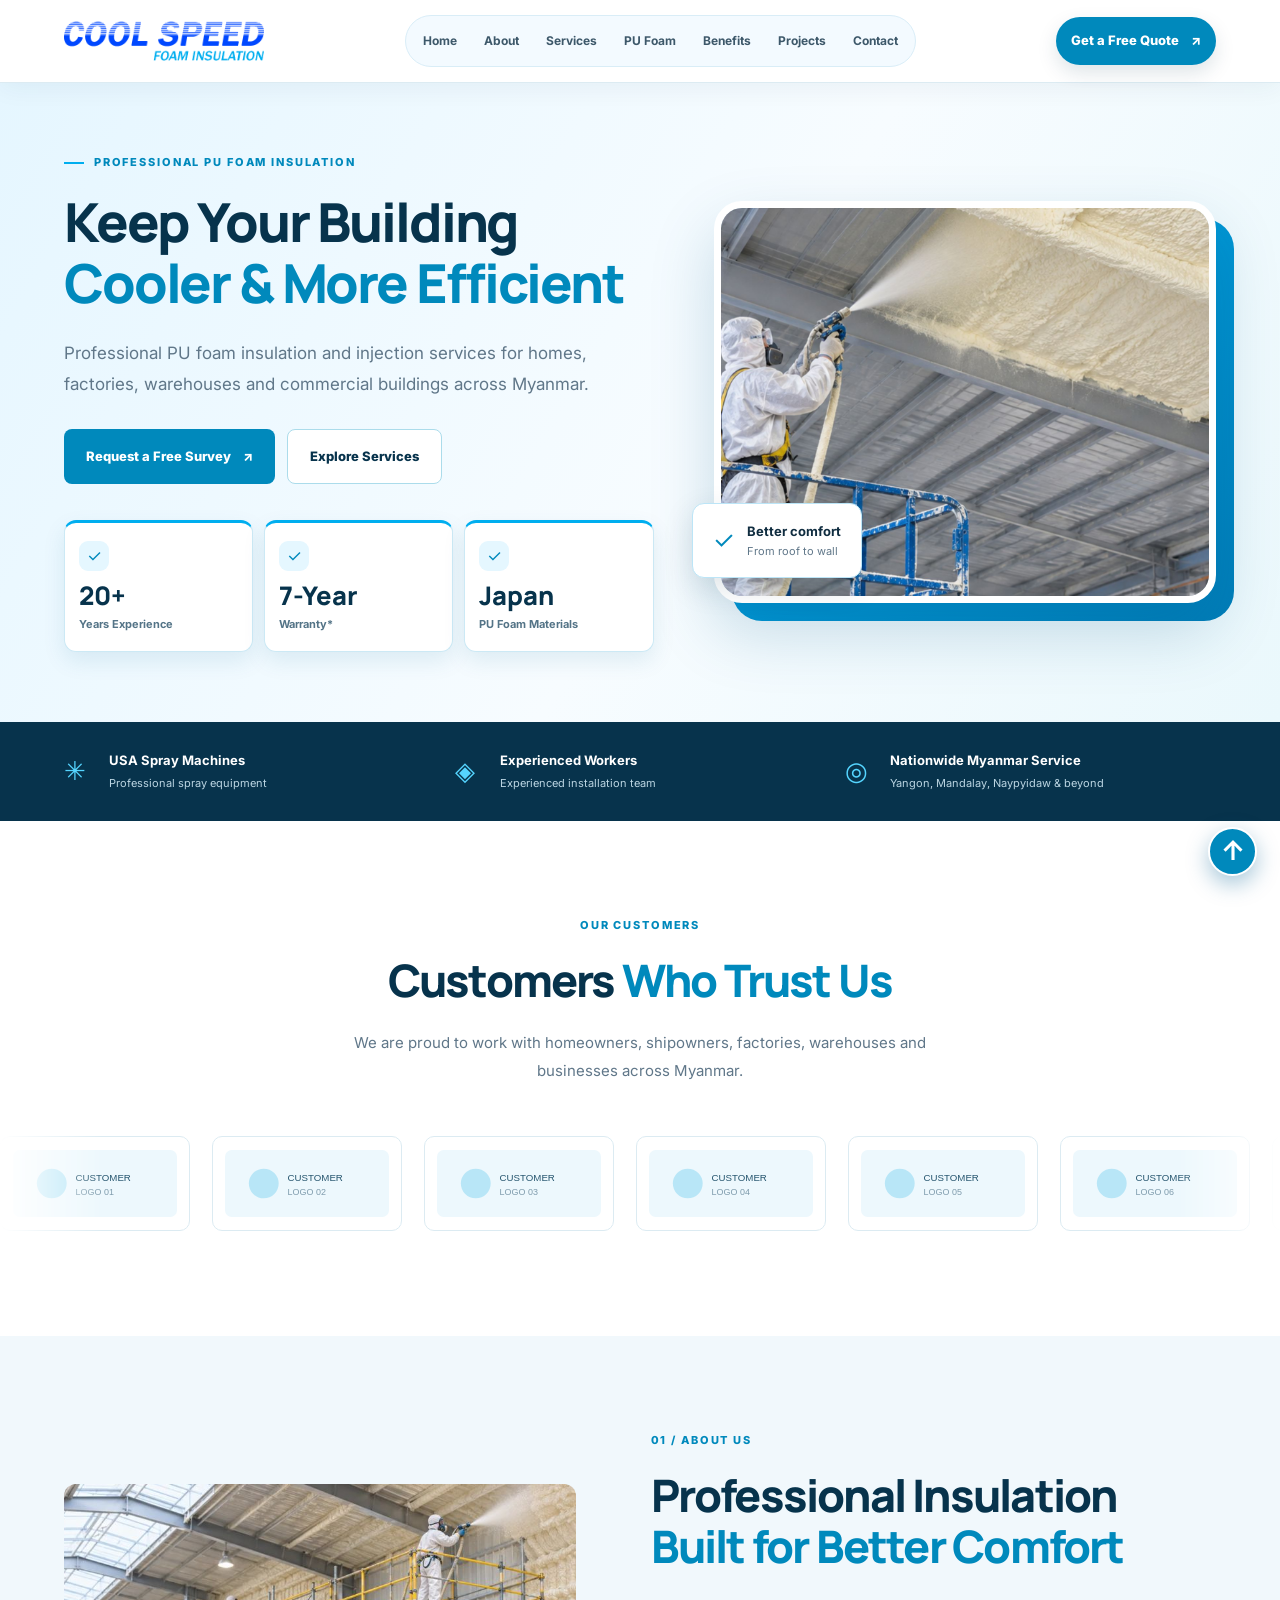
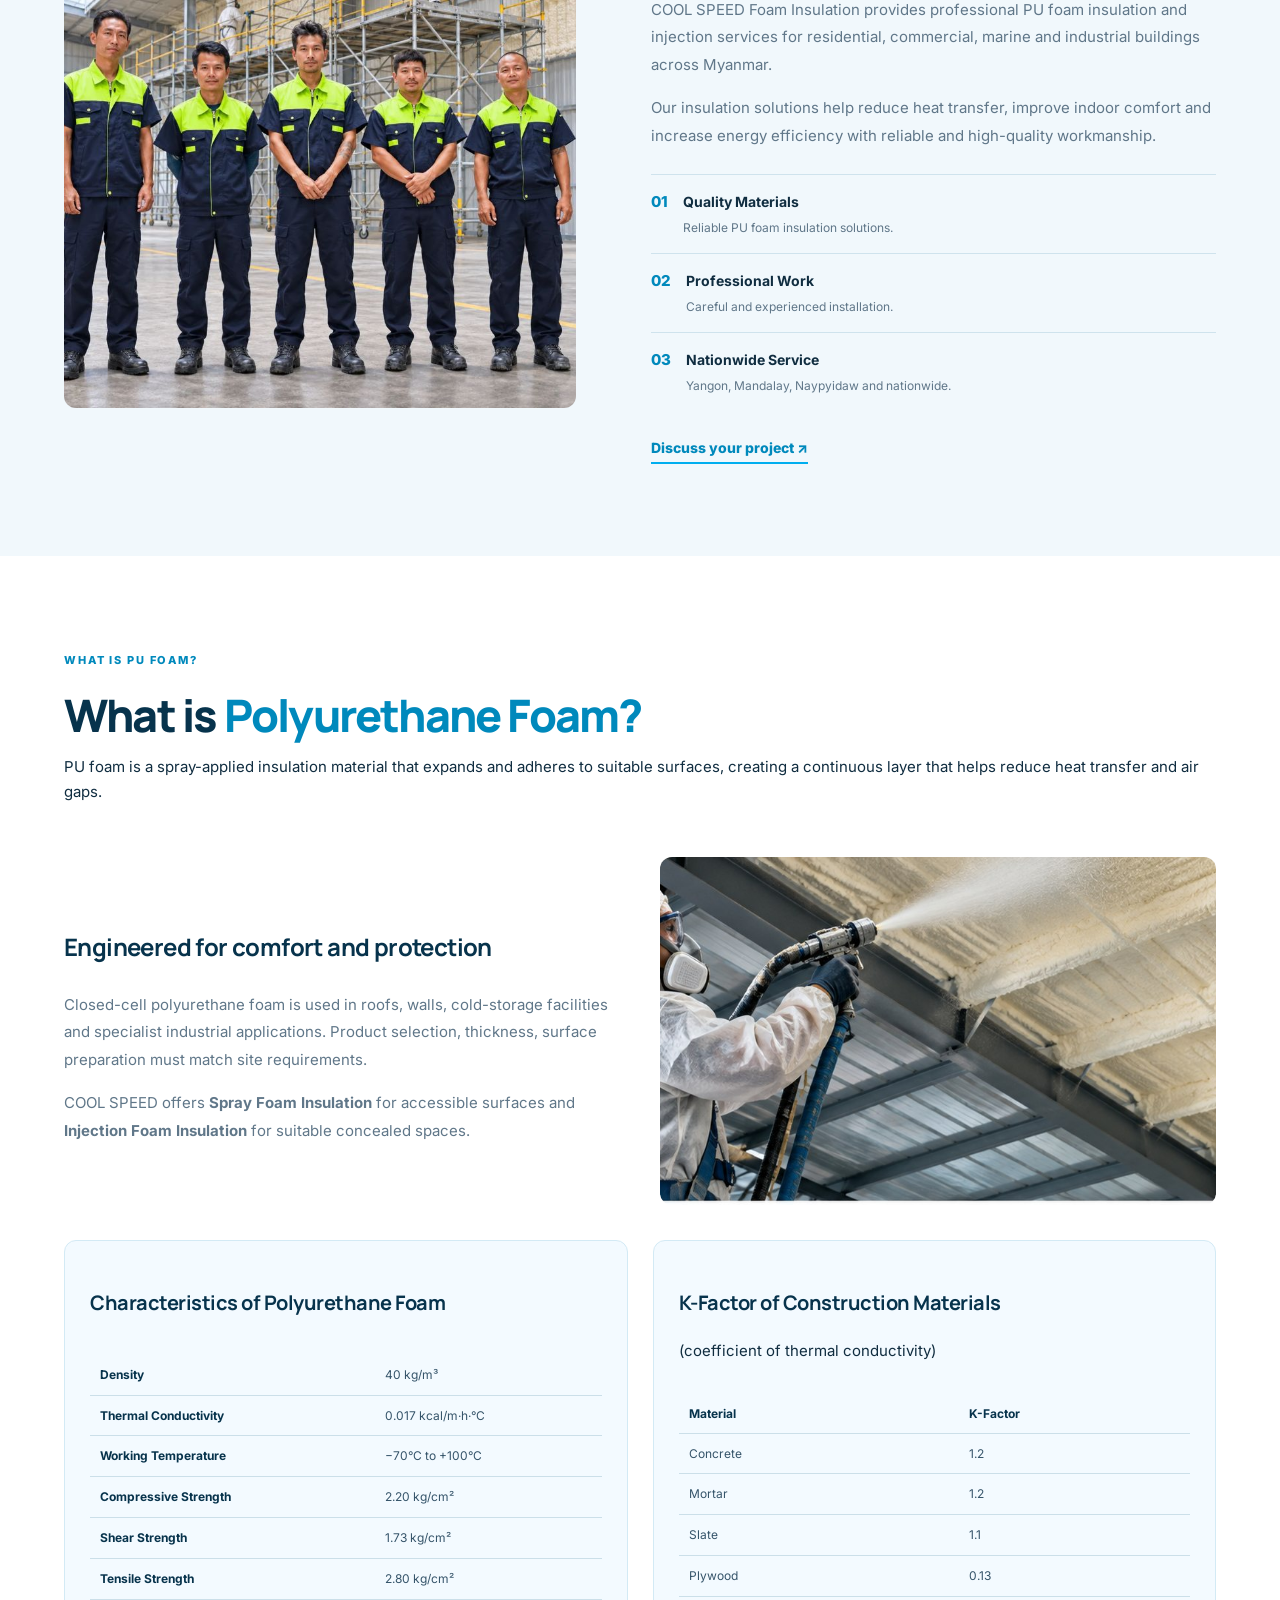
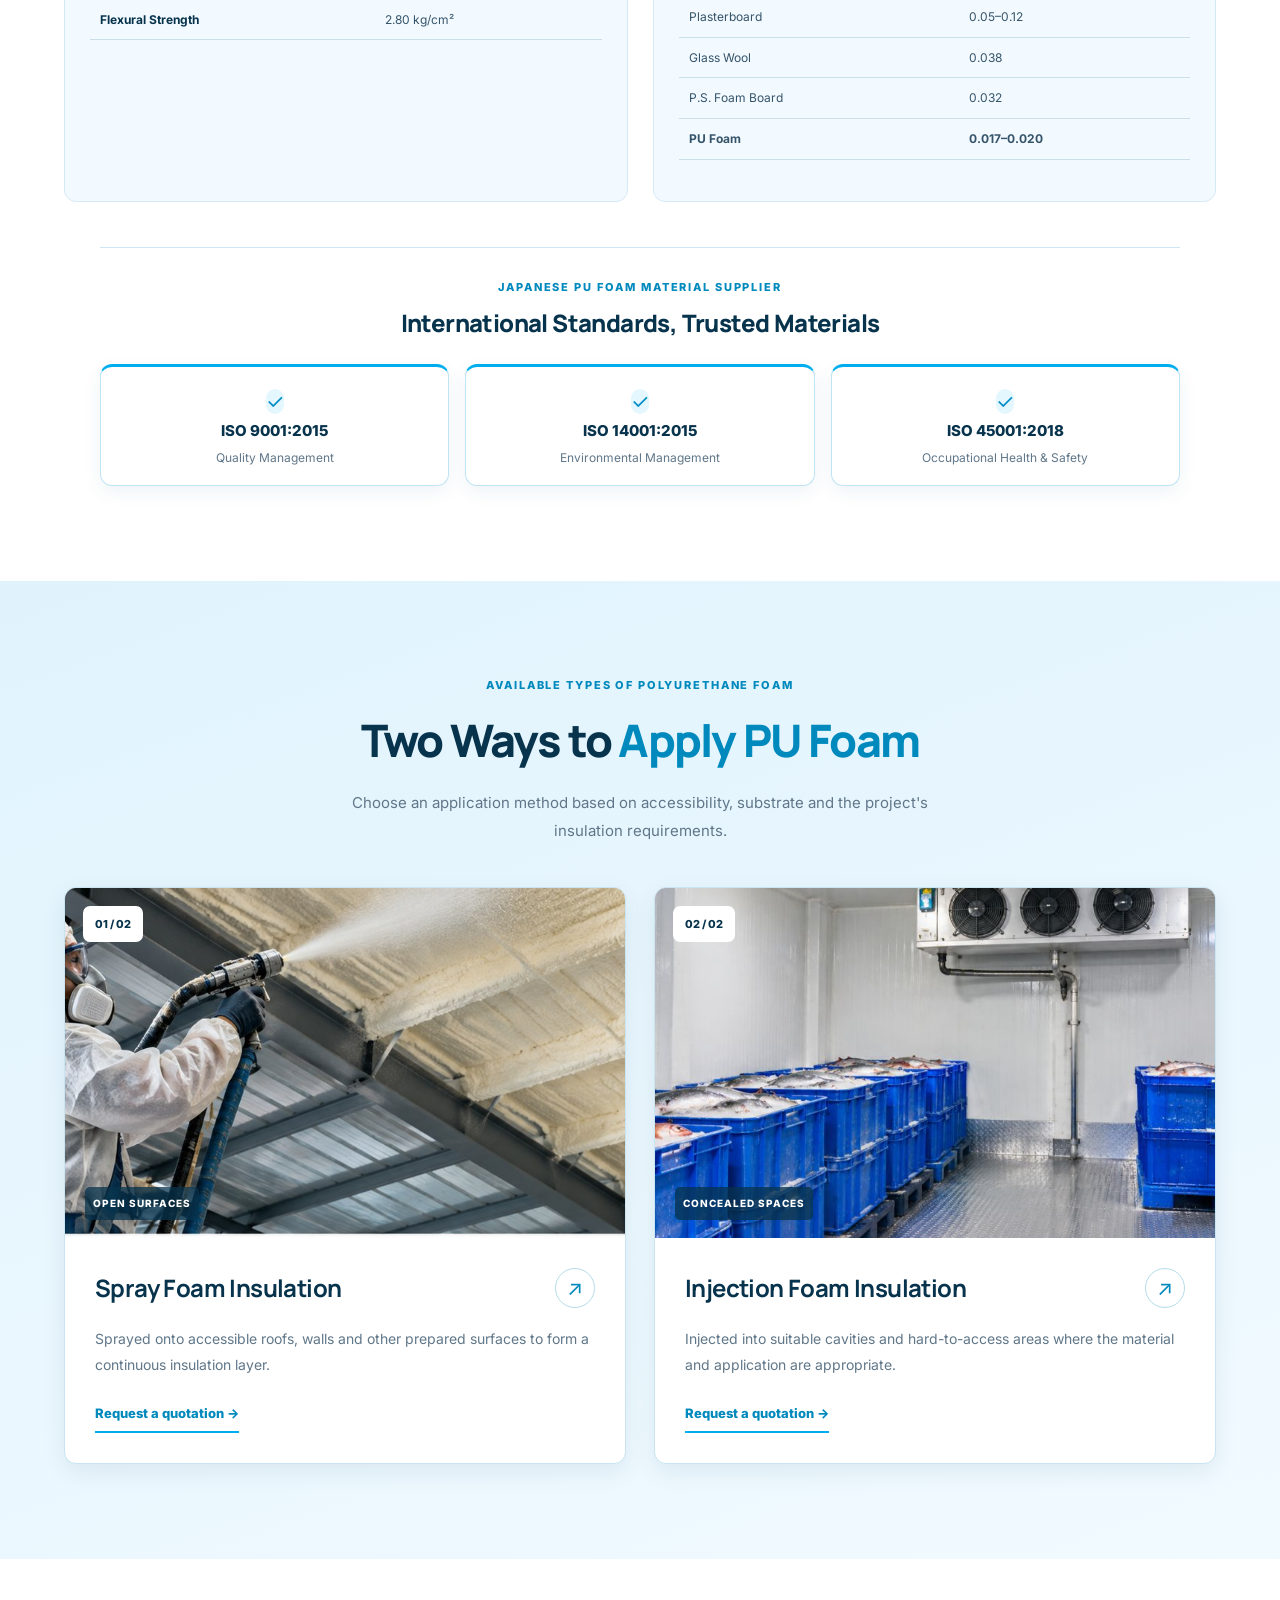
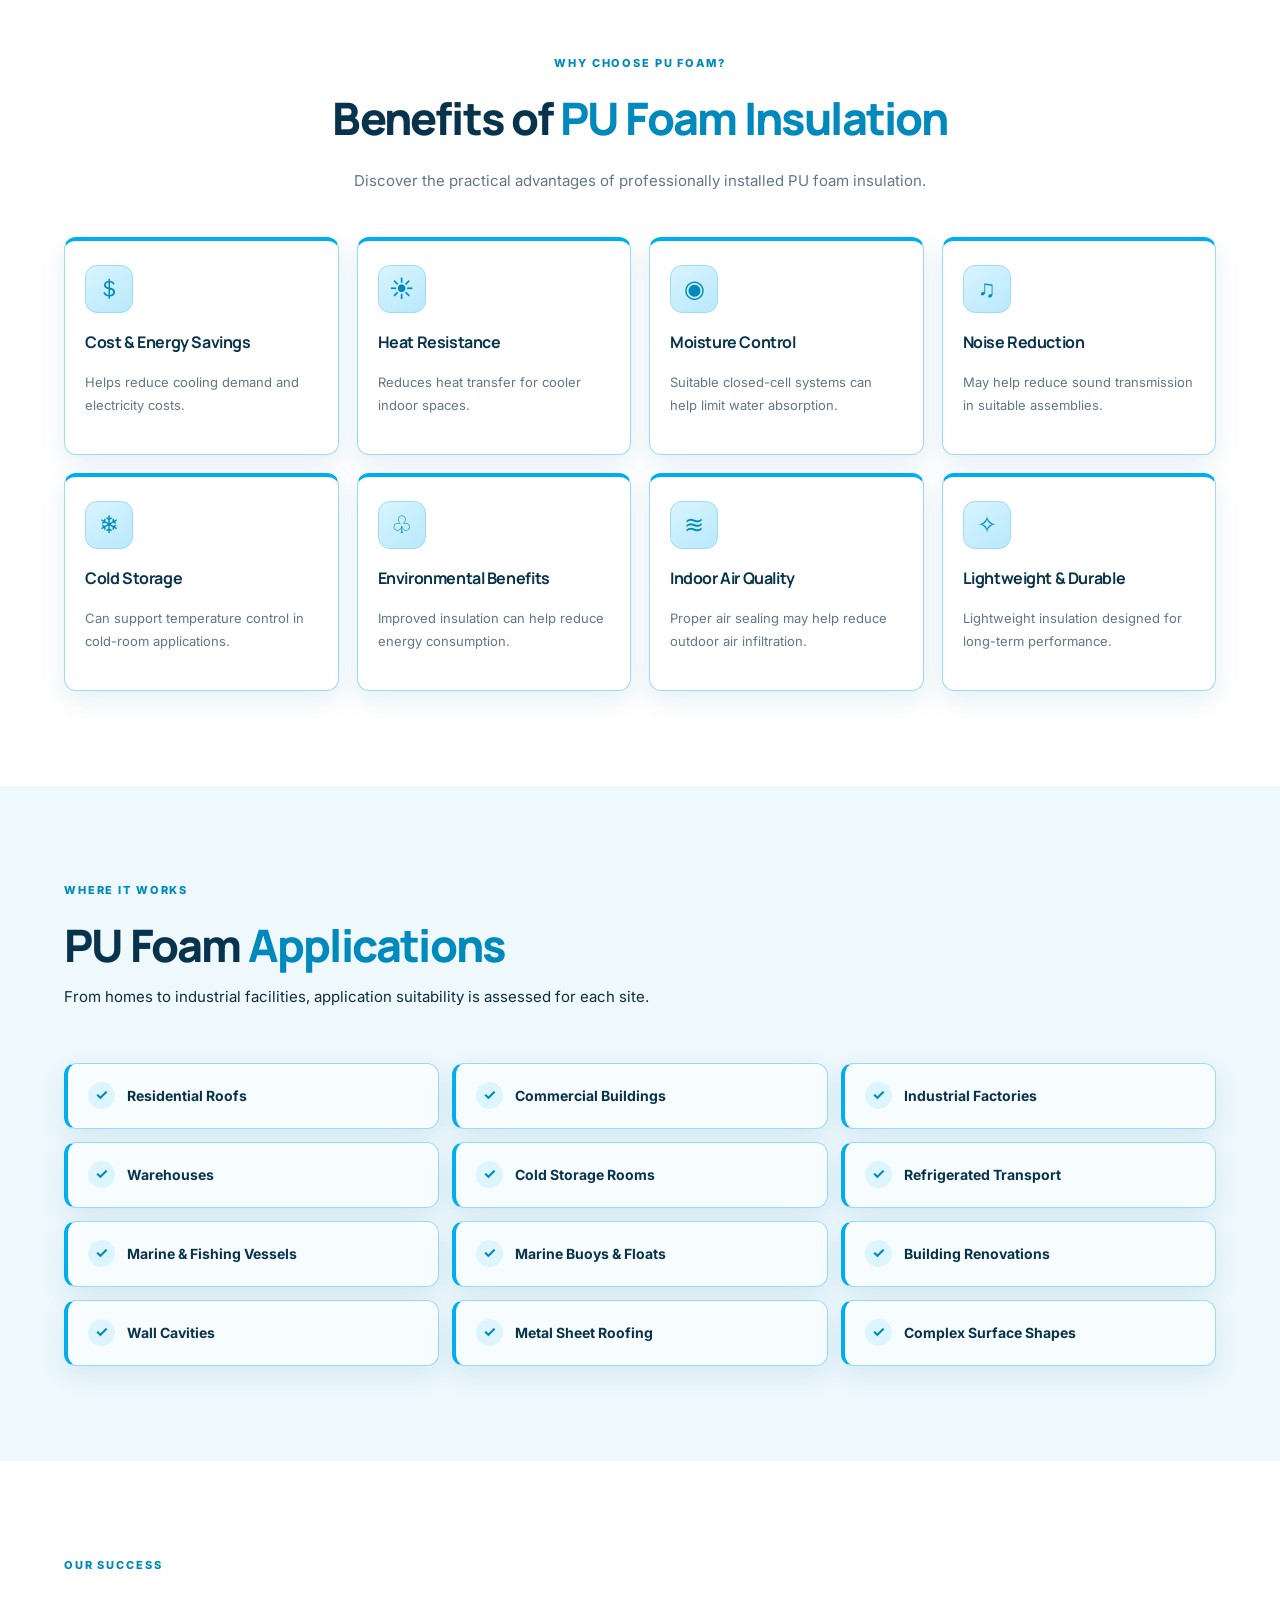
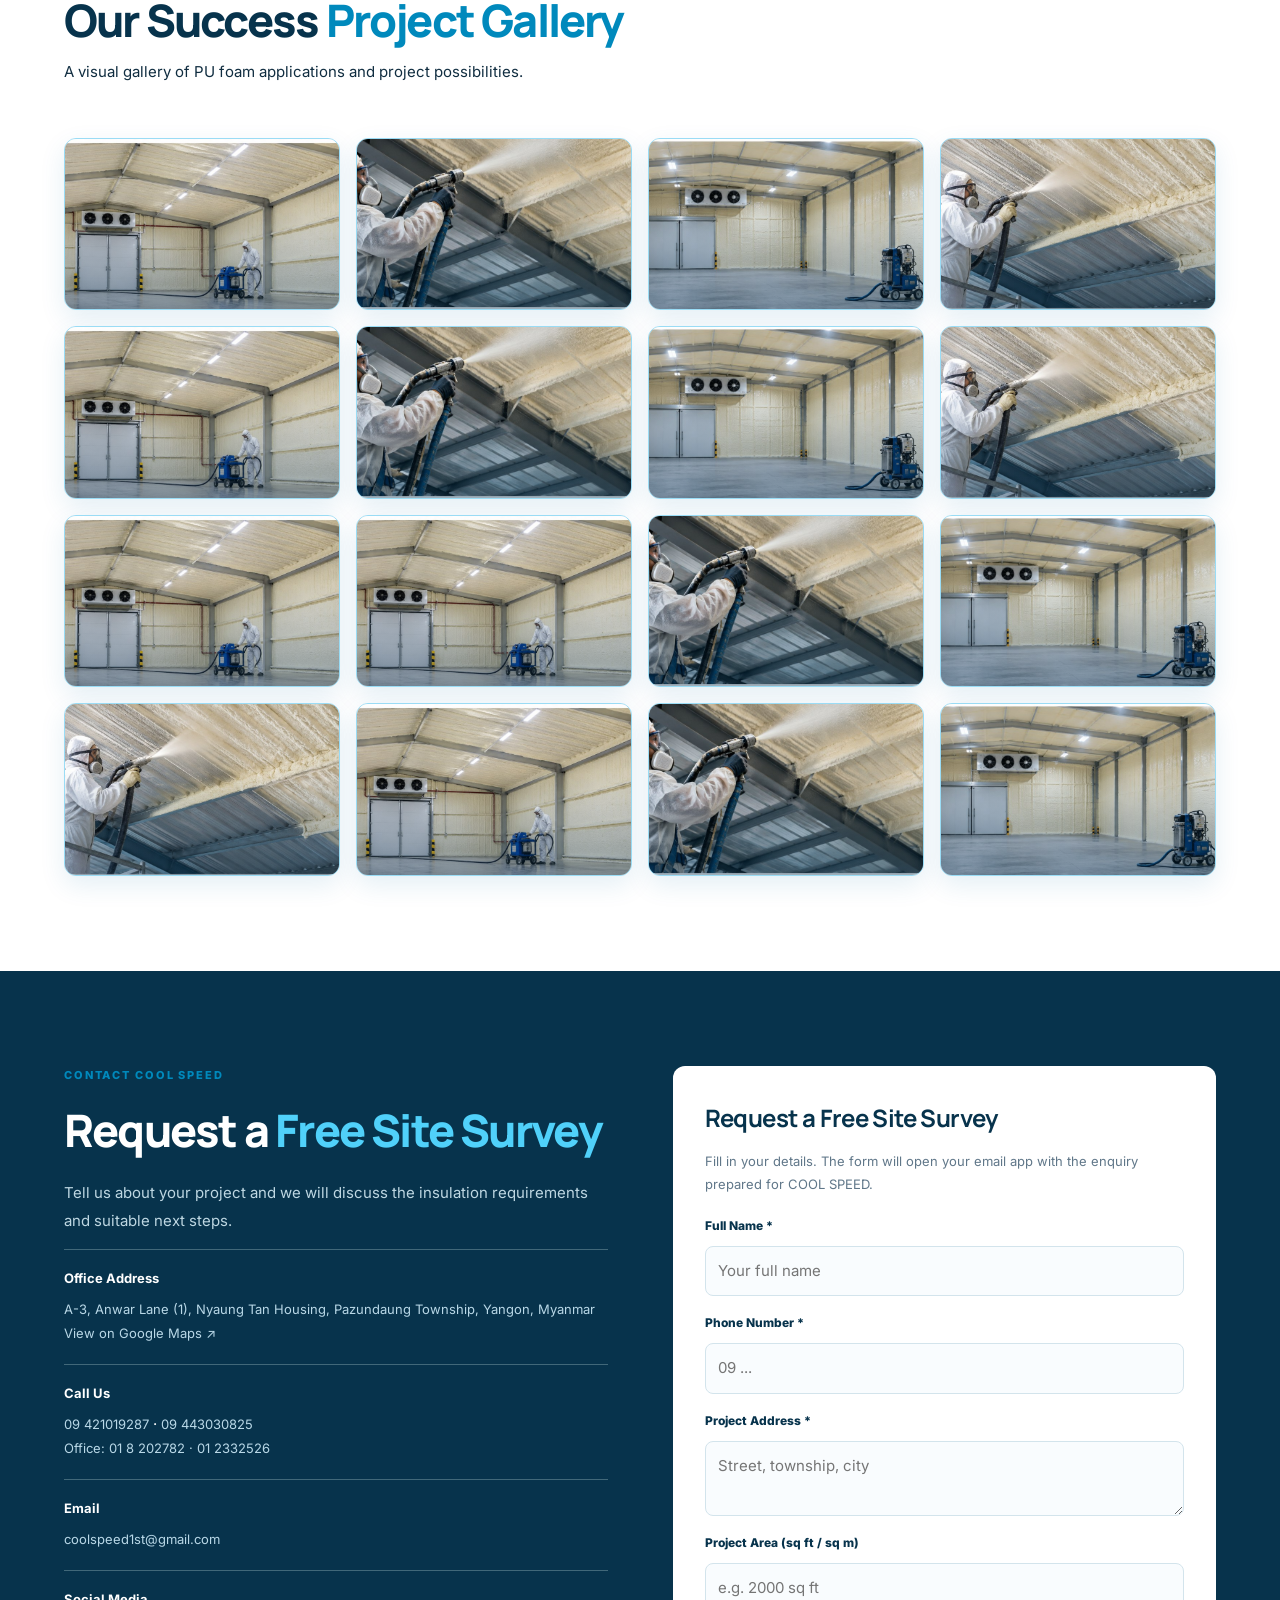
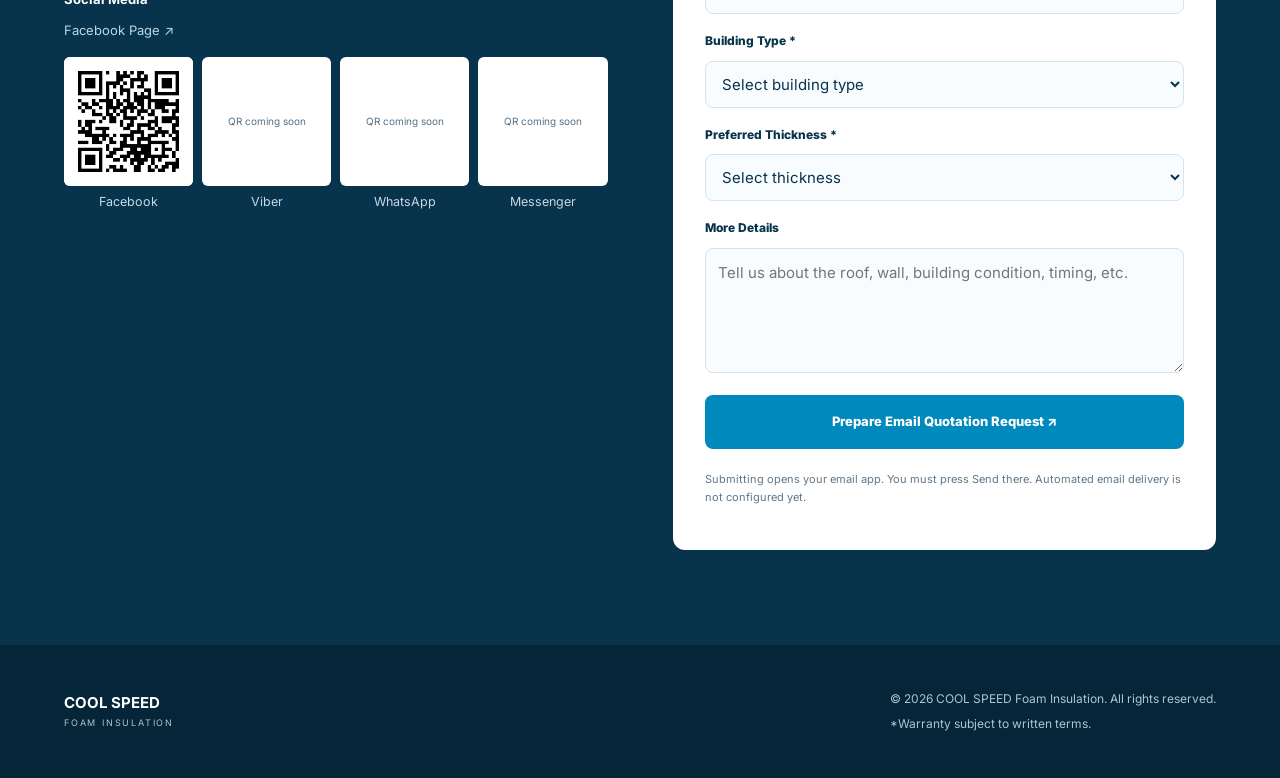
==== index.html @ 6fbed840 "create index style javascript file" ====
<!DOCTYPE html>
<html lang="en">
 <head>
  <meta charset="utf-8"/>
  <meta content="width=device-width, initial-scale=1" name="viewport"/>
  <meta content="#07334c" name="theme-color"/>
  <title>
   PU Foam Insulation &amp; Injection in Myanmar | COOL SPEED
  </title>
  <meta content="COOL SPEED provides PU foam insulation and injection in Yangon and nationwide Myanmar. 20+ years experience, Japanese PU foam materials and free site survey." name="description"/>
  <meta content="index, follow" name="robots"/>
  <meta content="website" property="og:type"/>
  <meta content="COOL SPEED | PU Foam Insulation in Myanmar" property="og:title"/>
  <meta content="Professional PU foam insulation and injection services across Myanmar." property="og:description"/>
  <!-- Add a canonical URL after purchasing and connecting your domain. -->
  <meta content="en_US" property="og:locale"/>
  <meta content="COOL SPEED Foam Insulation" property="og:site_name"/>
  <meta content="MM-06" name="geo.region"/>
  <meta content="Yangon, Myanmar" name="geo.placename"/>
  <meta content="PU foam insulation Myanmar, PU foam injection Yangon, spray foam insulation Myanmar, roof insulation Yangon, COOL SPEED Foam Insulation" name="keywords"/>
  <script type="application/ld+json">
   {"@context":"https://schema.org","@type":"GeneralContractor","name":"COOL SPEED Foam Insulation","description":"PU foam insulation and injection services in Myanmar","email":"coolspeed1st@gmail.com","telephone":"+959421019287","address":{"@type":"PostalAddress","streetAddress":"A-3, Anwar Lane (1), Nyaung Tan Housing","addressLocality":"Pazundaung Township, Yangon","addressCountry":"MM"},"areaServed":["Yangon","Mandalay","Naypyidaw","Myanmar"],"sameAs":["https://www.facebook.com/coolspeed2009"]}
  </script>
  <link href="style.css" rel="stylesheet"/>
  <script defer="" src="script.js">
  </script>
  <link href="https://fonts.googleapis.com" rel="preconnect"/>
  <link crossorigin="" href="https://fonts.gstatic.com" rel="preconnect"/>
  <link href="https://fonts.googleapis.com/css2?family=Inter:wght@400;500;600;700;800&amp;family=Manrope:wght@400;500;600;700;800&amp;display=swap" rel="stylesheet"/>
 </head>
 <body>
  <a class="skip-link" href="#main">
   Skip to content
  </a>
  <header class="site-header">
   <div class="container header-inner">
    
<a href="#home" class="brand" aria-label="COOL SPEED home">
    <img
        src="images/logo.png"
        alt="COOL SPEED Foam Insulation Logo"
        class="brand-logo"
    >
</a>

    <nav aria-label="Main navigation" class="nav" id="main-navigation">
     <a href="#home">
      Home
     </a>
     <a href="#about">
      About
     </a>
     <a href="#types">
      Services
     </a>
     <a href="#foam">
      PU Foam
     </a>
     <a href="#benefits">
      Benefits
     </a>
     <a href="#projects">
      Projects
     </a>
     <a href="#contact">
      Contact
     </a>
    </nav>
    <a class="header-cta" href="#contact">
     Get a Free Quote
     <span aria-hidden="true">
      &nearrow;
     </span>
    </a>
    <button aria-controls="main-navigation" aria-expanded="false" aria-label="Open navigation menu" class="menu-toggle" id="menu-toggle" type="button">
     <span>
     </span>
     <span>
     </span>
     <span>
     </span>
    </button>
   </div>
  </header>
  <main id="main">

   <section class="hero" id="home">
    <div class="container hero-grid">
     <div class="hero-copy">
      <p class="eyebrow">
       <span class="eyebrow-line">
       </span>
       PROFESSIONAL PU FOAM INSULATION
      </p>
      <h1>
       Keep Your Building
       <br/>
       <em>
        Cooler &amp; More Efficient
       </em>
      </h1>
      <p class="hero-lead">
       Professional PU foam insulation and injection services for homes, factories, warehouses and commercial buildings across Myanmar.
      </p>
      <div class="hero-actions">
       <a class="btn btn-primary" href="#contact">
        Request a Free Survey
        <span aria-hidden="true">
         &nearrow;
        </span>
       </a>
       <a class="btn btn-outline" href="#types">
        Explore Services
       </a>
      </div>
      <div aria-label="Why choose COOL SPEED" class="hero-highlights">
       <div class="hero-stat">
        <span aria-hidden="true" class="stat-icon">
         ✓
        </span>
        <strong>
         20+
        </strong>
        <span>
         Years Experience
        </span>
       </div>
       <div class="hero-stat">
        <span aria-hidden="true" class="stat-icon">
         &checkmark;
        </span>
        <strong>
         7-Year
        </strong>
        <span>
         Warranty*
        </span>
       </div>
       <div class="hero-stat">
        <span aria-hidden="true" class="stat-icon">
         ✓
        </span>
        <strong>
         Japan
        </strong>
        <span>
         PU Foam Materials
        </span>
       </div>
      </div>
     </div>
     <div class="hero-visual">
      <div class="hero-photo">
       <img alt="PU foam insulation installation by COOL SPEED" fetchpriority="high" height="720" src="images/hero.jpg" width="900"/>
      </div>
      <div class="hero-float">
       <span class="float-icon">
        ✓
       </span>
       <span>
        <strong>
         Better comfort
        </strong>
        <small>
         From roof to wall
        </small>
       </span>
      </div>
     </div>
    </div>
   </section>

   <section aria-label="Service advantages" class="trust-strip">
    <div class="container trust-grid">
     <div>
      <span class="trust-symbol">
       ✳
      </span>
      <strong>
       USA Spray Machines
      </strong>
      <small>
       Professional spray equipment
      </small>
     </div>
     <div>
      <span class="trust-symbol">
       ◈
      </span>
      <strong>
       Experienced Workers
      </strong>
      <small>
       Experienced installation team
      </small>
     </div>
     <div>
      <span class="trust-symbol">
       ◎
      </span>
      <strong>
       Nationwide Myanmar Service
      </strong>
      <small>
       Yangon, Mandalay, Naypyidaw &amp; beyond
      </small>
     </div>
    </div>
   </section>
  
   <section class="section customers" id="customers">
    <div class="container">
     <div class="center-heading">
      <p class="eyebrow">
       OUR CUSTOMERS
      </p>
      <h2>
       Customers
       <span>
        Who Trust Us
       </span>
      </h2>
      <p>
       We are proud to work with homeowners, shipowners, factories, warehouses and businesses across Myanmar.
      </p>
     </div>
    </div>
    <div aria-label="Customer logo gallery" class="logo-slider">
     <ul class="logo-track" id="logo-track">
      <li class="logo-item">
       <img alt="Customer logo placeholder 1" height="80" loading="lazy" src="images/customers/customer-1.svg" width="160"/>
      </li>
      <li class="logo-item">
       <img alt="Customer logo placeholder 2" height="80" loading="lazy" src="images/customers/customer-2.svg" width="160"/>
      </li>
      <li class="logo-item">
       <img alt="Customer logo placeholder 3" height="80" loading="lazy" src="images/customers/customer-3.svg" width="160"/>
      </li>
      <li class="logo-item">
       <img alt="Customer logo placeholder 4" height="80" loading="lazy" src="images/customers/customer-4.svg" width="160"/>
      </li>
      <li class="logo-item">
       <img alt="Customer logo placeholder 5" height="80" loading="lazy" src="images/customers/customer-5.svg" width="160"/>
      </li>
      <li class="logo-item">
       <img alt="Customer logo placeholder 6" height="80" loading="lazy" src="images/customers/customer-6.svg" width="160"/>
      </li>
      <li class="logo-item">
       <img alt="Customer logo placeholder 7" height="80" loading="lazy" src="images/customers/customer-7.svg" width="160"/>
      </li>
      <li class="logo-item">
       <img alt="Customer logo placeholder 8" height="80" loading="lazy" src="images/customers/customer-8.svg" width="160"/>
      </li>
     </ul>
    </div>
   </section>

   <section class="section about" id="about">
    <div class="container about-grid">
     <div class="about-media">
      <div class="about-photo">
       <img alt="PU foam insulation project work" height="850" loading="lazy" src="images/about.jpg" width="780"/>
      </div>
     </div>
     <div class="about-copy">
      <p class="eyebrow">
       01 / ABOUT US
      </p>
      <h2>
       Professional Insulation
       <span>
        Built for Better Comfort
       </span>
      </h2>
      <p>
       COOL SPEED Foam Insulation provides professional PU foam insulation and injection services for residential, commercial, marine and industrial buildings across Myanmar.
      </p>
      <p>
       Our insulation solutions help reduce heat transfer, improve indoor comfort and increase energy efficiency with reliable and high-quality workmanship.
      </p>
      <div class="feature-list">
       <div>
        <span>
         01
        </span>
        <div>
         <strong>
          Quality Materials
         </strong>
         <small>
          Reliable PU foam insulation solutions.
         </small>
        </div>
       </div>
       <div>
        <span>
         02
        </span>
        <div>
         <strong>
            Professional Work
         </strong>
         <small>
          Careful and experienced installation.
         </small>
        </div>
       </div>
       <div>
        <span>
         03
        </span>
        <div>
         <strong>
        Nationwide Service
         </strong>
         <small>
          Yangon, Mandalay, Naypyidaw and nationwide.
         </small>
        </div>
       </div>
      </div>
      <a class="text-link" href="#contact">
       Discuss your project
       <span aria-hidden="true">
        &nearrow;
       </span>
      </a>
     </div>
    </div>
   </section>

   <section class="section foam-info" id="foam">
    <div class="container">
     <div class="section-heading">
      <div>
       <p class="eyebrow">
        WHAT IS PU FOAM?
       </p>
       <h2>
        What is
        <span>
         Polyurethane Foam?
        </span>
       </h2>
       <p>
       PU foam is a spray-applied insulation material that expands and adheres to suitable surfaces, creating a continuous layer that helps reduce heat transfer and air gaps.
      </p>
      </div>
     </div>
     <div class="foam-intro">
      <div>
       <h3>
        Engineered for comfort and protection
       </h3>
       <p>
        Closed-cell polyurethane foam is used in roofs, walls, cold-storage facilities and specialist industrial applications. Product selection, thickness, surface preparation must match site requirements.
       </p>
       <p>
        COOL SPEED offers
        <strong>
         Spray Foam Insulation
        </strong>
        for accessible surfaces and
        <strong>
         Injection Foam Insulation
        </strong>
        for suitable concealed spaces.
       </p>
      </div>
      <img alt="Illustrative spray foam insulation installation" loading="lazy" src="images/services/pu-foam-insulation.jpg"/>
     </div>
     <div class="technical-grid">
      <div class="tech-card">
       <h3>
        Characteristics of Polyurethane Foam
       </h3>
       <div class="table-scroll">
        <table>
         <tbody>
          <tr>
           <th>
            Density
           </th>
           <td>
            40 kg/m&sup3;
           </td>
          </tr>
          <tr>
           <th>
            Thermal Conductivity
           </th>
           <td>
            0.017 kcal/m&middot;h&middot;&deg;C
           </td>
          </tr>
          <tr>
           <th>
            Working Temperature
           </th>
           <td>
            &minus;70&deg;C to +100&deg;C
           </td>
          </tr>
          <tr>
           <th>
            Compressive Strength
           </th>
           <td>
            2.20 kg/cm&sup2;
           </td>
          </tr>
          <tr>
           <th>
            Shear Strength
           </th>
           <td>
            1.73 kg/cm&sup2;
           </td>
          </tr>
          <tr>
           <th>
            Tensile Strength
           </th>
           <td>
            2.80 kg/cm&sup2;
           </td>
          </tr>
          <tr>
           <th>
            Flexural Strength
           </th>
           <td>
            2.80 kg/cm&sup2;
           </td>
          </tr>
         </tbody>
        </table>
       </div>
      </div>
      <div class="tech-card">
       <h3>
        K-Factor of Construction Materials
       </h3>
       <p>(coefficient of thermal conductivity)</p>
       <div class="table-scroll">
        <table>
         <thead>
          <tr>
           <th>
            Material
           </th>
           <th>
            K-Factor
           </th>
          </tr>
         </thead>
         <tbody>
          <tr>
           <td>
            Concrete
           </td>
           <td>
            1.2
           </td>
          </tr>
          <tr>
           <td>
            Mortar
           </td>
           <td>
            1.2
           </td>
          </tr>
          <tr>
           <td>
            Slate
           </td>
           <td>
            1.1
           </td>
          </tr>
          <tr>
           <td>
            Plywood
           </td>
           <td>
            0.13
           </td>
          </tr>
          <tr>
           <td>
            Plasterboard
           </td>
           <td>
            0.05&ndash;0.12
           </td>
          </tr>
          <tr>
           <td>
            Glass Wool
           </td>
           <td>
            0.038
           </td>
          </tr>
          <tr>
           <td>
            P.S. Foam Board
           </td>
           <td>
            0.032
           </td>
          </tr>
          <tr>
           <td>
            <strong>
             PU Foam
            </strong>
           </td>
           <td>
            <strong>
             0.017&ndash;0.020
            </strong>
           </td>
          </tr>
         </tbody>
        </table>
       </div>
      </div>
     </div>
    </div>



<div class="foam-certifications">

    <div class="iso-heading">
        <p class="eyebrow">
            JAPANESE PU FOAM MATERIAL SUPPLIER
        </p>

        <h3>International Standards, Trusted Materials</h3>
    </div>

    <div class="iso-grid">

        <article class="iso-card">
            <span class="iso-icon" aria-hidden="true">✓</span>
            <h4>ISO 9001:2015</h4>
            <p>Quality Management</p>
        </article>

        <article class="iso-card">
            <span class="iso-icon" aria-hidden="true">✓</span>
            <h4>ISO 14001:2015</h4>
            <p>Environmental Management</p>
        </article>

        <article class="iso-card">
            <span class="iso-icon" aria-hidden="true">✓</span>
            <h4>ISO 45001:2018</h4>
            <p>Occupational Health &amp; Safety</p>
        </article>

    </div>

</div>

   </section>
   
   <section class="section types" id="types">
    <div class="container">
     <div class="center-heading">
      <p class="eyebrow">
       AVAILABLE TYPES OF POLYURETHANE FOAM
      </p>
      <h2>
       Two Ways to
       <span>
        Apply PU Foam
       </span>
      </h2>
      <p>
       Choose an application method based on accessibility, substrate and the project's insulation requirements.
      </p>
     </div>
     <div class="services-grid types-grid">
      <article class="service-card">
       <div class="service-media">
        <img alt="Spray foam insulation on roof" height="530" loading="lazy" src="images/services/pu-foam-insulation.jpg" width="850"/>
        <span class="service-index">
         01 / 02
        </span>
        <span class="service-chip">
         OPEN SURFACES
        </span>
       </div>
       <div class="service-content">
        <div class="service-title-row">
         <h3>
          Spray Foam Insulation
         </h3>
         <span aria-hidden="true" class="service-arrow">
          &nearrow;
         </span>
        </div>
        <p>
         Sprayed onto accessible roofs, walls and other prepared surfaces to form a continuous insulation layer.
        </p>
        <a class="service-link" href="#contact">
         Request a quotation
         <span aria-hidden="true">
          &rarr;
         </span>
        </a>
       </div>
      </article>
      <article class="service-card">
       <div class="service-media">
        <img alt="PU foam injection for concealed spaces" height="530" loading="lazy" src="images/services/pu-foam-injection.jpg" width="850"/>
        <span class="service-index">
         02 / 02
        </span>
        <span class="service-chip">
         CONCEALED SPACES
        </span>
       </div>
       <div class="service-content">
        <div class="service-title-row">
         <h3>
          Injection Foam Insulation
         </h3>
         <span aria-hidden="true" class="service-arrow">
          &nearrow;
         </span>
        </div>
        <p>
         Injected into suitable cavities and hard-to-access areas where the material and application are appropriate.
        </p>
        <a class="service-link" href="#contact">
         Request a quotation
         <span aria-hidden="true">
          &rarr;
         </span>
        </a>
       </div>
      </article>
     </div>
    </div>
   </section>

   <section class="section benefits" id="benefits">
    <div class="container">
     <div class="center-heading">
      <p class="eyebrow">
       WHY CHOOSE PU FOAM?
      </p>
      <h2>
       Benefits of
       <span>
        PU Foam Insulation
       </span>
      </h2>
      <p>
       Discover the practical advantages of professionally installed PU foam insulation.
      </p>
     </div>
     <div class="benefits-grid">
      <article class="benefit-card">
       <span aria-hidden="true" class="benefit-icon">
        ＄
       </span>
       <h3>
        Cost &amp; Energy Savings
       </h3>
       <p>
        Helps reduce cooling demand and electricity costs.
       </p>
      </article>
      <article class="benefit-card">
       <span aria-hidden="true" class="benefit-icon">
        ☀
       </span>
       <h3>
        Heat Resistance
       </h3>
       <p>
        Reduces heat transfer for cooler indoor spaces.
       </p>
      </article>
      <article class="benefit-card">
       <span aria-hidden="true" class="benefit-icon">
        ◉
       </span>
       <h3>
        Moisture Control
       </h3>
       <p>
        Suitable closed-cell systems can help limit water absorption.
       </p>
      </article>
      <article class="benefit-card">
       <span aria-hidden="true" class="benefit-icon">
        ♫
       </span>
       <h3>
        Noise Reduction
       </h3>
       <p>
        May help reduce sound transmission in suitable assemblies.
       </p>
      </article>
      <article class="benefit-card">
       <span aria-hidden="true" class="benefit-icon">
        ❄
       </span>
       <h3>
        Cold Storage
       </h3>
       <p>
        Can support temperature control in cold-room applications.
       </p>
      </article>
      <article class="benefit-card">
       <span aria-hidden="true" class="benefit-icon">
        ♧
       </span>
       <h3>
        Environmental Benefits
       </h3>
       <p>
        Improved insulation can help reduce energy consumption.
       </p>
      </article>
      <article class="benefit-card">
       <span aria-hidden="true" class="benefit-icon">
        &apid;
       </span>
       <h3>
        Indoor Air Quality
       </h3>
       <p>
        Proper air sealing may help reduce outdoor air infiltration.
       </p>
      </article>
      <article class="benefit-card">
       <span aria-hidden="true" class="benefit-icon">
        ✧
       </span>
       <h3>
        Lightweight &amp; Durable
       </h3>
       <p>
        Lightweight insulation designed for long-term performance.
       </p>
      </article>
     </div>
    </div>
   </section>

   <section class="section applications" id="applications">
    <div class="container">
     <div class="section-heading">
      <div>
       <p class="eyebrow">
        WHERE IT WORKS
       </p>
       <h2>
        PU Foam
        <span>
         Applications
        </span>
       </h2>
       <p>
       From homes to industrial facilities, application suitability is assessed for each site.
      </p>
      </div>
      
     </div>
     <div class="application-list">
      <div>
       <span aria-hidden="true">
        &checkmark;
       </span>
       Residential Roofs
      </div>
      <div>
       <span aria-hidden="true">
        &checkmark;
       </span>
       Commercial Buildings
      </div>
      <div>
       <span aria-hidden="true">
        &checkmark;
       </span>
       Industrial Factories
      </div>
      <div>
       <span aria-hidden="true">
        &checkmark;
       </span>
       Warehouses
      </div>
      <div>
       <span aria-hidden="true">
        &checkmark;
       </span>
       Cold Storage Rooms
      </div>
      <div>
       <span aria-hidden="true">
        &checkmark;
       </span>
       Refrigerated Transport
      </div>
      <div>
       <span aria-hidden="true">
        &checkmark;
       </span>
       Marine &amp; Fishing Vessels
      </div>
      <div>
       <span aria-hidden="true">
        &checkmark;
       </span>
       Marine Buoys &amp; Floats
      </div>
      <div>
       <span aria-hidden="true">
        &checkmark;
       </span>
       Building Renovations
      </div>
      <div>
       <span aria-hidden="true">
        &checkmark;
       </span>
       Wall Cavities
      </div>
      <div>
       <span aria-hidden="true">
        &checkmark;
       </span>
       Metal Sheet Roofing
      </div>
      <div>
       <span aria-hidden="true">
        &checkmark;
       </span>
       Complex Surface Shapes
      </div>
     </div>
    </div>
   </section>

   <section class="section projects" id="projects">
    <div class="container">
     <div class="section-heading">
      <div>
       <p class="eyebrow">
        OUR SUCCESS
       </p>
       <h2>
        Our Success
        <span>
         Project Gallery
        </span>
       </h2>
       <p>
       A visual gallery of PU foam applications and project possibilities.
      </p>
      </div>
      
     </div>
     <div class="project-grid">
      <figure class="project-tile">
       <img alt="Illustrative PU foam application image 1" height="400" loading="lazy" src="images/projects/project-1.jpg" width="640"/>
      </figure>
      <figure class="project-tile">
       <img alt="Illustrative PU foam application image 2" height="400" loading="lazy" src="images/projects/project-2.jpg" width="640"/>
      </figure>
      <figure class="project-tile">
       <img alt="Illustrative PU foam application image 3" height="400" loading="lazy" src="images/projects/project-3.jpg" width="640"/>
      </figure>
      <figure class="project-tile">
       <img alt="Illustrative PU foam application image 4" height="400" loading="lazy" src="images/projects/project-4.jpg" width="640"/>
      </figure>
      <figure class="project-tile">
       <img alt="Illustrative PU foam application image 5" height="400" loading="lazy" src="images/projects/project-5.jpg" width="640"/>
      </figure>
      <figure class="project-tile">
       <img alt="Illustrative PU foam application image 6" height="400" loading="lazy" src="images/projects/project-6.jpg" width="640"/>
      </figure>
      <figure class="project-tile">
       <img alt="Illustrative PU foam application image 7" height="400" loading="lazy" src="images/projects/project-7.jpg" width="640"/>
      </figure>
      <figure class="project-tile">
       <img alt="Illustrative PU foam application image 8" height="400" loading="lazy" src="images/projects/project-8.jpg" width="640"/>
      </figure>
      <figure class="project-tile">
       <img alt="Illustrative PU foam application image 9" height="400" loading="lazy" src="images/projects/project-9.jpg" width="640"/>
      </figure>
      <figure class="project-tile">
       <img alt="Illustrative PU foam application image 10" height="400" loading="lazy" src="images/projects/project-10.jpg" width="640"/>
      </figure>
      <figure class="project-tile">
       <img alt="Illustrative PU foam application image 11" height="400" loading="lazy" src="images/projects/project-11.jpg" width="640"/>
      </figure>
      <figure class="project-tile">
       <img alt="Illustrative PU foam application image 12" height="400" loading="lazy" src="images/projects/project-12.jpg" width="640"/>
      </figure>
      <figure class="project-tile">
       <img alt="Illustrative PU foam application image 13" height="400" loading="lazy" src="images/projects/project-13.jpg" width="640"/>
      </figure>
      <figure class="project-tile">
       <img alt="Illustrative PU foam application image 14" height="400" loading="lazy" src="images/projects/project-14.jpg" width="640"/>
      </figure>
      <figure class="project-tile">
       <img alt="Illustrative PU foam application image 15" height="400" loading="lazy" src="images/projects/project-15.jpg" width="640"/>
      </figure>
      <figure class="project-tile">
       <img alt="Illustrative PU foam application image 16" height="400" loading="lazy" src="images/projects/project-16.jpg" width="640"/>
      </figure>
     </div>
    </div>
   </section>

   <section class="section contact" id="contact">
    <div class="container contact-grid">
     <div class="contact-info">
      <p class="eyebrow">
       CONTACT COOL SPEED
      </p>
      <h2>
       Request a
       <span>
        Free Site Survey
       </span>
      </h2>
      <p>
       Tell us about your project and we will discuss the insulation requirements and suitable next steps.
      </p>
      <div class="contact-areas">
       <strong>
        Office Address
       </strong>
       <span>
        A-3, Anwar Lane (1), Nyaung Tan Housing, Pazundaung Township, Yangon, Myanmar
       </span>
       <a href="https://maps.app.goo.gl/JZz66HcBb2YQnjN1A" rel="noopener noreferrer" target="_blank">
        View on Google Maps &nearrow;
       </a>
      </div>
      <div class="contact-areas">
       <strong>
        Call Us
       </strong>
       <a href="tel:+959421019287">
        09 421019287
       </a>
       &middot;
       <a href="tel:+959443030825">
        09 443030825
       </a>
       <span>
        Office: 01 8 202782 &middot; 01 2332526
       </span>
      </div>
      <div class="contact-areas">
       <strong>
        Email
       </strong>
       <a href="mailto:coolspeed1st@gmail.com">
        coolspeed1st@gmail.com
       </a>
      </div>
      <div class="contact-areas">
       <strong>
        Social Media
       </strong>
       <a href="https://www.facebook.com/coolspeed2009" rel="noopener noreferrer" target="_blank">
        Facebook Page &nearrow;
       </a>
       <div class="social-qr">
        <div>
         <img alt="QR code linking to COOL SPEED Facebook page" src="images/facebook-qr.png"/>
         <small>
          Facebook
         </small>
        </div>
        <div>
         <div class="qr-placeholder">
          QR coming soon
         </div>
         <small>
          Viber
         </small>
        </div>
        <div>
         <div class="qr-placeholder">
          QR coming soon
         </div>
         <small>
          WhatsApp
         </small>
        </div>
        <div>
         <div class="qr-placeholder">
          QR coming soon
         </div>
         <small>
          Messenger
         </small>
        </div>
       </div>
      </div>
     </div>
     <div class="contact-panel">
      <h3>
       Request a Free Site Survey
      </h3>
      <p>
       Fill in your details. The form will open your email app with the enquiry prepared for COOL SPEED.
      </p>
      <form id="survey-form">
       <label for="customer-name">
        Full Name *
       </label>
       <input autocomplete="name" id="customer-name" name="name" placeholder="Your full name" required=""/>
       <label for="customer-phone">
        Phone Number *
       </label>
       <input autocomplete="tel" id="customer-phone" name="phone" placeholder="09 ..." required="" type="tel"/>
       <label for="customer-address">
        Project Address *
       </label>
       <textarea id="customer-address" name="address" placeholder="Street, township, city" required="" rows="2"></textarea>
       <label for="customer-area">
        Project Area (sq ft / sq m)
       </label>
       <input id="customer-area" name="area" placeholder="e.g. 2000 sq ft"/>
       <label for="building-type">
        Building Type *
       </label>
       <select id="building-type" name="buildingType" required="">
        <option value="">
         Select building type
        </option>
        <option>
         Residential House
        </option>
        <option>
         Factory
        </option>
        <option>
         Warehouse
        </option>
        <option>
         Commercial Building
        </option>
        <option>
         Cold Storage
        </option>
        <option>
         Marine / Vessel
        </option>
        <option>
         Other
        </option>
       </select>
       <label for="thickness">
        Preferred Thickness *
       </label>
       <select id="thickness" name="thickness" required="">
        <option value="">
         Select thickness
        </option>
        <option>
         Not sure &mdash; let your team advise
        </option>
        <option>
         1 inch
        </option>
        <option>
         2 inches
        </option>
        <option>
         Other / custom thickness
        </option>
       </select>
       <label for="customer-details">
        More Details
       </label>
       <textarea id="customer-details" name="details" placeholder="Tell us about the roof, wall, building condition, timing, etc." rows="4"></textarea>
       <button class="btn btn-primary form-submit" type="submit">
        Prepare Email Quotation Request &nearrow;
       </button>
       <p class="form-note" id="form-note" role="status">
        Submitting opens your email app. You must press Send there. Automated email delivery is not configured yet.
       </p>
      </form>
     </div>
    </div>
   </section>
  </main>
  <footer class="footer">
   <div class="container footer-inner">
    <div>
     <strong>
      COOL SPEED
     </strong>
     <span>
      FOAM INSULATION
     </span>
    </div>
    <p>
     &copy;
     <span id="year">
     </span>
     COOL SPEED Foam Insulation. All rights reserved.
     <span class="footer-warranty">
      *Warranty subject to written terms.
     </span>
    </p>
   </div>
  </footer>
  <a aria-label="Back to top" class="back-to-top" href="#home" title="Back to top">
   <span aria-hidden="true">
    &uarr;
   </span>
  </a>
 </body>
</html>
---- style.css ----
@import url('https://fonts.googleapis.com/css2?family=DM+Sans:wght@400;500;600;700;800&family=Manrope:wght@400;500;600;700;800&display=swap');
:root {
  --blue:#00aeef;
  --deep:#0089bc;
  --navy:#07334c;
  --ink:#102d40;
  --muted:#607789;
  --line:#dcebf2
}
* {
  box-sizing:border-box
}
html {
  scroll-behavior:smooth;
  scroll-padding-top:90px
}
body {
  margin:0;
  color:var(--ink);
  font-family:'DM Sans',Arial,sans-serif
}

.brand {
    display: flex;
    align-items: center;
    flex-shrink: 0;
}

.brand-logo {
    display: block;
    width: 200px;
    height: auto;
    object-fit: contain;
}

/* Mobile */
@media (max-width: 768px) {
    .brand-logo {
        width: 150px;
    }
}

a {
  text-decoration:none;
  color:inherit
}
img {
  max-width:100%;
  display:block
}
button,input,select,textarea {
  font:inherit
}
button {
  cursor:pointer
}
.container {
  width:min(1160px,90%);
  margin:auto
}
.skip-link {
  position:absolute;
  top:-70px;
  left:15px;
  background:#fff;
  padding:12px;
  z-index:999
}
.skip-link:focus {
  top:8px
}
:focus-visible {
  outline:3px solid var(--blue);
  outline-offset:3px
}
.site-header {
  position:sticky;
  top:0;
  z-index:100;
  background:rgba(255,255,255,.97);
  border-bottom:1px solid var(--line);
  backdrop-filter:blur(12px)
}
.header-inner {
  min-height:82px;
  display:flex;
  align-items:center;
  justify-content:space-between;
  gap:14px
}
.brand {
  display:flex;
  align-items:center;
  gap:10px;
  flex-shrink:0
}
.brand-mark {
  width:43px;
  height:43px;
  border-radius:10px;
  background:var(--navy);
  color:#fff;
  display:grid;
  place-items:center;
  font-size:23px;
  font-weight:800
}
.brand-mark span {
  color:var(--blue);
  font-size:9px
}
.brand-text {
  font:800 18px/1.05 Manrope,sans-serif;
  color:var(--navy)
}
.brand-text small {
  display:block;
  color:var(--deep);
  font-size:8px;
  letter-spacing:.2em;
  margin-top:5px
}
.nav {
  display:flex;
  align-items:center;
  gap:0
}
.nav a {
  font-size:12px;
  font-weight:800;
  color:#3d586a;
  padding:12px 9px;
  border-radius:7px
}
.nav a:hover {
  background:#e9f8ff;
  color:var(--deep)
}
.header-cta,.btn {
  display:inline-flex;
  align-items:center;
  justify-content:center;
  gap:12px;
  border:0;
  border-radius:8px;
  font-weight:800;
  font-size:13px;
  transition:background .25s,transform .25s
}
.header-cta {
  padding:13px 15px;
  background:var(--deep);
  color:#fff;
  white-space:nowrap
}
.btn {
  padding:16px 22px
}
.btn-primary {
  background:var(--deep);
  color:#fff
}
.btn-primary:hover,.header-cta:hover {
  background:#006b97;
  transform:translateY(-2px)
}
.btn-outline {
  border:1px solid #abdceb;
  background:#fff;
  color:var(--navy)
}
.menu-toggle {
  display:none
}
.hero {
  background:linear-gradient(120deg,#e5f6ff,#f7fcff 55%,#eaf8fc)
}
.hero-grid {
  min-height:610px;
  display:grid;
  grid-template-columns:1.08fr .92fr;
  align-items:center;
  gap:60px;
  padding:70px 0
}
.eyebrow {
  font-size:11px;
  font-weight:800;
  letter-spacing:.17em;
  color:var(--deep);
  margin:0 0 20px
}

.eyebrow-line {
  display:inline-block;
  width:20px;
  height:2px;
  background:var(--blue);
  vertical-align:middle;
  margin-right:6px
}
.hero h1,.section h2 {
  font:800 clamp(34px,4.2vw,60px)/1.14 Manrope,sans-serif;
  letter-spacing:-.04em;
  color:var(--navy);
  margin:0 0 24px
}
.hero h1 em {
  font-style:normal;
  color:var(--deep)
}
.hero-lead {
  font-size:17px;
  color:var(--muted);
  line-height:1.85;
  max-width:530px
}
.hero-actions {
  display:flex;
  gap:12px;
  flex-wrap:wrap;
  margin-top:28px
}
.hero-highlights {
  display:flex;
  gap:18px;
  flex-wrap:wrap;
  margin-top:45px
}
.hero-highlights span {
  font-size:12px;
  color:#567386
}
.hero-highlights b {
  color:var(--deep)
}
.hero-visual {
  position:relative
}
.hero-photo {
  aspect-ratio:1.15;
  border-radius:85px 12px 75px 12px;
  overflow:hidden;
  background:#d3e9f4;
  box-shadow:0 25px 55px #07334c22
}
.hero-photo img {
  width:100%;
  height:100%;
  object-fit:cover
}
.hero-float {
  position:absolute;
  left:-22px;
  bottom:25px;
  display:flex;
  align-items:center;
  gap:12px;
  background:#fff;
  padding:16px 20px;
  border-radius:10px;
  box-shadow:0 10px 30px #07334c22
}
.float-icon {
  color:var(--deep);
  font-size:25px
}
.hero-float strong,.hero-float small {
  display:block
}
.hero-float strong {
  font-size:13px
}
.hero-float small {
  font-size:11px;
  color:var(--muted)
}
.trust-strip {
  background:var(--navy);
  color:#fff
}
.trust-grid {
  display:grid;
  grid-template-columns:repeat(3,1fr);
  gap:20px;
  padding:28px 0
}
.trust-grid>div {
  display:grid;
  grid-template-columns:35px 1fr;
  column-gap:10px;
  align-items:center
}
.trust-symbol {
  grid-row:span 2;
  color:#55d5ff;
  font-size:26px
}
.trust-grid strong {
  font-size:13px
}
.trust-grid small {
  font-size:11px;
  color:#bbd5e2
}
.section {
  padding:95px 0
}
.section h2 {
  font-size:clamp(30px,3.5vw,45px)
}
.section h2 span {
  color:var(--deep)
}
.center-heading {
  text-align:center;
  max-width:740px;
  margin:0 auto 42px
}
.center-heading p:not(.eyebrow) {
  color:var(--muted);
  line-height:1.8;
  font-size:15px
}
.customers {
  background:#fff;
  overflow:hidden
}
.logo-slider {
  overflow:hidden;
  mask-image:linear-gradient(90deg,transparent,#000 8%,#000 92%,transparent)
}
.logo-track {
  display:flex;
  gap:22px;
  list-style:none;
  width:max-content;
  margin:0;
  padding:10px 0
}
.logo-item {
  width:190px;
  height:95px;
  display:grid;
  place-items:center;
  flex:none;
  border:1px solid var(--line);
  border-radius:10px;
  background:#fff;
  padding:12px
}
.logo-item img {
  width:100%;
  height:100%;
  object-fit:contain
}
.logo-track.is-animated {
  animation:scroll-logos 32s linear infinite
}
.logo-slider:hover .logo-track {
  animation-play-state:paused
}
@keyframes scroll-logos {
  to {
    transform:translateX(-50%)
  }
}
.customer-note {
  text-align:center;
  font-size:11px;
  color:#8093a1
}
.about {
  background:#f1f8fc
}
.about-grid {
  display:grid;
  grid-template-columns:.95fr 1.05fr;
  align-items:center;
  gap:75px
}
.about-media {
  position:relative
}
.about-photo {
  aspect-ratio:4/4.1;
  overflow:hidden;
  border-radius:12px;
  background:#dcecf5
}
.about-photo img {
  width:100%;
  height:100%;
  object-fit:cover
}
.about-stamp {
  position:absolute;
  right:-18px;
  bottom:35px;
  padding:20px 25px;
  border-radius:10px;
  background:var(--deep);
  color:#fff;
  font:800 18px/1.15 Manrope,sans-serif
}
.about-stamp strong {
  font-size:24px
}
.about-stamp span {
  display:block;
  font-size:9px;
  letter-spacing:.2em
}
.about-copy>p:not(.eyebrow) {
  font-size:15px;
  line-height:1.85;
  color:var(--muted)
}
.feature-list {
  margin:25px 0
}
.feature-list>div {
  display:flex;
  gap:15px;
  padding:15px 0;
  border-top:1px solid #cfe3ed
}
.feature-list>div>span {
  color:var(--deep);
  font-weight:800
}
.feature-list strong,.feature-list small {
  display:block
}
.feature-list strong {
  font-size:14px
}
.feature-list small {
  color:var(--muted);
  font-size:12px;
  margin-top:5px
}
.text-link {
  color:var(--deep);
  font-size:14px;
  font-weight:800;
  border-bottom:2px solid var(--blue);
  padding-bottom:6px
}
.section-heading {
  display:flex;
  justify-content:space-between;
  align-items:end;
  gap:30px;
  margin-bottom:38px
}
.section-heading h2 {
  margin:0
}
.section-heading>p {
  max-width:360px;
  font-size:14px;
  line-height:1.8;
  color:var(--muted)
}
.foam-info {
  background:#fff
}
.foam-intro {
  display:grid;
  grid-template-columns:1fr 1fr;
  gap:40px;
  align-items:center;
  margin-bottom:35px
}
.foam-intro h3 {
  font-size:24px;
  color:var(--navy)
}
.foam-intro p {
  font-size:15px;
  line-height:1.85;
  color:var(--muted)
}
.foam-intro img {
  width:100%;
  aspect-ratio:16/10;
  object-fit:cover;
  border-radius:12px
}
.technical-grid {
  display:grid;
  grid-template-columns:1fr 1fr;
  gap:25px
}
.tech-card {
  background:#f3faff;
  border:1px solid #d3eaf5;
  border-radius:12px;
  padding:25px
}
.tech-card h3 {
  color:var(--navy);
  font-size:20px
}
.tech-note,.tech-card small {
  font-size:12px;
  color:var(--muted);
  line-height:1.6
}
.table-scroll {
  overflow-x:auto
}
table {
  border-collapse:collapse;
  width:100%;
  font-size:12px;
  margin:16px 0
}
th,td {
  border-bottom:1px solid #cbdfe9;
  padding:10px;
  text-align:left
}
th {
  color:var(--navy)
}
td {
  color:#35546a
}
.types {
  background:#eaf7fd
}
.types-grid,.services-grid {
  display:grid;
  grid-template-columns:repeat(2,minmax(0,1fr));
  gap:28px
}
.type-card,.service-card {
  background:#fff;
  border:1px solid #c8e5f1;
  border-radius:12px;
  overflow:hidden;
  box-shadow:0 8px 23px #07334c14;
  transition:transform .35s,box-shadow .35s,border-color .35s
}
.type-card:hover,.service-card:hover,.service-card:focus-within {
  transform:translateY(-9px);
  border-color:#4ac4f1;
  box-shadow:0 23px 50px #0074ad33
}
.type-card img {
  width:100%;
  aspect-ratio:16/10;
  object-fit:cover
}
.type-card>div {
  padding:28px
}
.type-card span {
  font-size:11px;
  font-weight:800;
  letter-spacing:.15em;
  color:var(--deep)
}
.type-card h3 {
  color:var(--navy);
  font-size:24px
}
.type-card p {
  font-size:14px;
  line-height:1.8;
  color:var(--muted)
}
.services {
  background:linear-gradient(160deg,#e0f3fd,#f1faff)
}
.service-media {
  position:relative;
  aspect-ratio:16/10;
  overflow:hidden;
  background:#cce9f5
}
.service-media img {
  width:100%;
  height:100%;
  object-fit:cover;
  transition:transform .5s
}
.service-card:hover img,.service-card:focus-within img {
  transform:scale(1.06)
}
.service-index {
  position:absolute;
  top:18px;
  left:18px;
  padding:9px 12px;
  border-radius:7px;
  background:#fff;
  color:var(--navy);
  font-size:11px;
  font-weight:800
}
.service-chip {
  position:absolute;
  bottom:18px;
  left:20px;
  color:#fff;
  background:#07334cbd;
  padding:8px;
  border-radius:5px;
  font-size:10px;
  font-weight:800;
  letter-spacing:.1em
}
.service-content {
  padding:30px;
  display:flex;
  flex-direction:column;
  flex:1
}
.service-title-row {
  display:flex;
  align-items:center;
  justify-content:space-between
}
.service-title-row h3 {
  font-size:24px;
  color:var(--navy);
  margin:0
}
.service-arrow {
  display:grid;
  place-items:center;
  border:1px solid #b4dce9;
  border-radius:50%;
  width:40px;
  height:40px;
  color:var(--deep);
  font-size:21px
}
.service-card:hover .service-arrow,.service-card:focus-within .service-arrow {
  background:var(--deep);
  color:#fff
}
.service-content>p {
  font-size:14px;
  color:var(--muted);
  line-height:1.85;
  margin:18px 0 25px
}
.service-link {
  align-self:flex-start;
  color:var(--deep);
  font-size:13px;
  font-weight:800;
  border-bottom:2px solid var(--blue);
  padding-bottom:7px
}
.service-card {
  display:flex;
  flex-direction:column;
  position:relative
}
.service-card::after {
  content:"";
  height:5px;
  position:absolute;
  bottom:0;
  left:0;
  right:0;
  background:var(--blue);
  transform:scaleX(0);
  transform-origin:left;
  transition:transform .35s
}
.service-card:hover::after,.service-card:focus-within::after {
  transform:scaleX(1)
}
.benefits {
  background:#fff
}
.benefits-grid {
  display:grid;
  grid-template-columns:repeat(4,minmax(0,1fr));
  gap:18px
}
.benefit-card {
  border:1px solid var(--line);
  border-radius:12px;
  padding:24px 20px;
  background:#fff;
  transition:transform .3s,box-shadow .3s
}
.benefit-card:hover {
  transform:translateY(-6px);
  box-shadow:0 12px 25px #07334c19
}
.benefit-icon {
  display:grid;
  place-items:center;
  width:48px;
  height:48px;
  background:#e5f7ff;
  color:var(--deep);
  border-radius:10px;
  font-size:24px
}
.benefit-card h3 {
  font-size:16px;
  color:var(--navy)
}
.benefit-card p {
  font-size:13px;
  color:var(--muted);
  line-height:1.75
}
.disclaimer {
  font-size:12px;
  color:var(--muted);
  line-height:1.7;
  margin-top:25px
}
.applications {
  background:#eef8fd
}
.application-list {
  display:grid;
  grid-template-columns:repeat(3,minmax(0,1fr));
  gap:13px
}
.application-list>div {
  padding:17px 20px;
  border-radius:9px;
  background:#fff;
  font-size:14px;
  font-weight:700;
  color:var(--navy);
  border:1px solid #d3eaf5
}
.application-list span {
  color:var(--deep);
  margin-right:12px
}
.projects {
  background:#fff
}
.project-grid {
  display:grid;
  grid-template-columns:repeat(3,minmax(0,1fr));
  gap:18px
}
.project-tile {
  position:relative;
  margin:0;
  border-radius:12px;
  overflow:hidden;
  background:#e3f1f7;
  aspect-ratio:16/10
}
.project-tile img {
  width:100%;
  height:100%;
  object-fit:cover;
  transition:transform .4s
}
.project-tile:hover img {
  transform:scale(1.05)
}
.project-tile figcaption {
  position:absolute;
  left:12px;
  bottom:12px;
  background:#fff;
  padding:8px 11px;
  border-radius:6px;
  font-size:10px;
  font-weight:800;
  color:var(--navy)
}
.project-note {
  font-size:12px;
  color:var(--muted)
}
.contact {
  background:var(--navy);
  color:#fff
}
.contact-grid {
  display:grid;
  grid-template-columns:1fr 1fr;
  gap:65px;
  align-items:start
}
.contact h2 {
  color:#fff
}
.contact h2 span {
  color:#50d1fa
}
.contact-info>p:not(.eyebrow) {
  color:#bed7e2;
  line-height:1.8
}
.contact-areas {
  padding:18px 0;
  border-top:1px solid #416879
}
.contact-areas strong,.contact-areas span {
  display:block
}
.contact-areas strong {
  font-size:13px;
  margin-bottom:8px
}
.contact-areas span,.contact-areas a {
  font-size:13px;
  line-height:1.8;
  color:#b9d8e7
}
.contact-areas a:hover {
  text-decoration:underline
}
.social-qr {
  display:grid;
  grid-template-columns:repeat(4,1fr);
  gap:9px;
  margin-top:14px
}
.social-qr>div {
  text-align:center
}
.social-qr img,.qr-placeholder {
  width:100%;
  aspect-ratio:1;
  background:#fff;
  border-radius:6px;
  object-fit:contain
}
.qr-placeholder {
  color:#547185;
  display:grid;
  place-items:center;
  font-size:10px;
  padding:5px
}
.social-qr small {
  display:block;
  color:#c5d9e4;
  margin-top:6px
}
.contact-panel {
  background:#fff;
  color:var(--navy);
  padding:32px;
  border-radius:12px
}
.contact-panel h3 {
  font-size:24px;
  margin:0 0 8px
}
.contact-panel>p {
  font-size:13px;
  color:var(--muted);
  line-height:1.75
}
.contact-panel form {
  display:grid;
  gap:10px
}
.contact-panel label {
  font-size:12px;
  font-weight:800;
  margin-top:7px
}
.contact-panel input,.contact-panel select,.contact-panel textarea {
  width:100%;
  border:1px solid #d3e4ec;
  background:#f9fcfe;
  border-radius:8px;
  padding:12px;
  color:var(--navy)
}
.form-submit {
  margin-top:12px
}
.form-note {
  font-size:11px!important;
  line-height:1.7!important;
  color:var(--muted)!important
}
.footer {
  background:#042638;
  color:#a9c7d4
}
.footer-inner {
  display:flex;
  justify-content:space-between;
  align-items:center;
  gap:20px;
  padding:32px 0
}
.footer-inner>div strong,.footer-inner>div span {
  display:block
}
.footer-inner>div strong {
  color:#fff
}
.footer-inner>div span {
  font-size:9px;
  letter-spacing:.2em
}
.footer-inner p,.footer-inner a {
  font-size:12px
}
.footer-warranty {
  display:block;
  margin-top:5px
}
@media(max-width:1100px) {
  .header-inner {
    gap:7px
  }
  .nav a {
    font-size:11px;
    padding:10px 6px
  }
  .header-cta {
    font-size:11px;
    padding:12px
  }
  .hero-grid {
    gap:30px
  }
  .about-grid {
    gap:40px
  }
}
@media(max-width:900px) {
  .header-inner {
    min-height:72px
  }
  .header-cta {
    display:none
  }
  .menu-toggle {
    display:flex;
    flex-direction:column;
    gap:5px;
    justify-content:center;
    align-items:center;
    width:44px;
    height:44px;
    border:1px solid #c9e7f4;
    border-radius:9px;
    background:#e9f8ff;
    z-index:2
  }
  .menu-toggle span {
    width:21px;
    height:2px;
    background:var(--navy);
    transition:transform .25s,opacity .25s
  }
  .menu-toggle[aria-expanded=true] span:first-child {
    transform:translateY(7px) rotate(45deg)
  }
  .menu-toggle[aria-expanded=true] span:nth-child(2) {
    opacity:0
  }
  .menu-toggle[aria-expanded=true] span:last-child {
    transform:translateY(-7px) rotate(-45deg)
  }
  .nav {
    position:absolute;
    top:100%;
    left:0;
    right:0;
    background:#fff;
    box-shadow:0 15px 25px #07334c20;
    display:flex;
    flex-direction:column;
    align-items:stretch;
    padding:15px 5%;
    opacity:0;
    visibility:hidden;
    pointer-events:none;
    transform:translateY(-10px);
    transition:opacity .25s,transform .25s,visibility .25s
  }
  .nav.active {
    opacity:1;
    visibility:visible;
    pointer-events:auto;
    transform:translateY(0)
  }
  .nav a {
    font-size:14px;
    padding:12px
  }
  .hero-grid,.about-grid,.contact-grid {
    grid-template-columns:1fr;
    gap:40px
  }
  .hero-grid {
    padding:60px 0
  }
  .hero-visual {
    max-width:650px
  }
  .about-media {
    max-width:580px
  }
  .section {
    padding:75px 0
  }
  .trust-grid strong {
    font-size:11px
  }
  .trust-grid small {
    font-size:10px
  }
  .benefits-grid {
    grid-template-columns:repeat(2,1fr)
  }
  .application-list {
    grid-template-columns:repeat(2,1fr)
  }
}
@media(max-width:640px) {
  .hero h1 {
    font-size:clamp(34px,9vw,48px)
  }
  .hero-lead {
    font-size:15px
  }
  .hero-photo {
    aspect-ratio:16/12;
    border-radius:50px 12px
  }
  .hero-float {
    left:8px;
    bottom:-12px;
    padding:12px
  }
  .hero-highlights {
    margin-top:30px
  }
  .trust-grid {
    grid-template-columns:1fr;
    gap:18px
  }
  .section {
    padding:65px 0
  }
  .section-heading {
    display:block
  }
  .section-heading>p {
    margin-top:15px
  }
  .foam-intro,.technical-grid,.types-grid,.services-grid,.contact-grid {
    grid-template-columns:1fr
  }
  .services-grid,.types-grid {
    gap:24px
  }
  .service-card {
    border-color:#4ac4f1;
    box-shadow:0 20px 40px #0074ad2b
  }
  .service-card::after {
    transform:scaleX(1)
  }
  .service-card img {
    transform:scale(1.045)
  }
  .service-card .service-arrow {
    background:var(--deep);
    color:#fff
  }
  .service-card:hover,.service-card:focus-within {
    transform:none
  }
  .service-content {
    padding:24px
  }
  .service-title-row h3 {
    font-size:21px
  }
  .benefits-grid {
    gap:10px
  }
  .benefit-card {
    padding:17px 13px
  }
  .benefit-card h3 {
    font-size:14px
  }
  .benefit-card p {
    font-size:12px
  }
  .application-list {
    grid-template-columns:1fr
  }
  .project-grid {
    grid-template-columns:repeat(2,minmax(0,1fr));
    gap:10px
  }
  .project-tile figcaption {
    font-size:8px
  }
  .social-qr {
    grid-template-columns:repeat(4,minmax(0,1fr))
  }
  .contact-panel {
    padding:22px
  }
  .footer-inner {
    flex-direction:column;
    align-items:flex-start
  }
  .hero-actions .btn {
    flex:1;
    min-width:150px
  }
}
@media(max-width:400px) {
  .project-grid {
    grid-template-columns:1fr
  }
  .benefits-grid {
    grid-template-columns:1fr 1fr
  }
  .social-qr {
    grid-template-columns:repeat(2,1fr)
  }
}
@media(prefers-reduced-motion:reduce) {
  html {
    scroll-behavior:auto
  }
  *,*::before,*::after {
    animation-duration:.01ms!important;
    transition-duration:.01ms!important
  }
  .logo-track.is-animated {
    animation:none
  }
  .logo-slider {
    overflow-x:auto
  }
}
/* ============================================================
   01. NAVBAR — rounded links and elegant active state
   ============================================================ */
.site-header {
  box-shadow: 0 5px 24px rgba(7,51,76,.055);
}
.nav {
  gap: 3px;
  padding: 5px;
  border: 1px solid #e2f1f7;
  border-radius: 100px;
  background: #f4fbff;
}
.nav a {
  border-radius: 100px;
  font-size: 12px;
  font-weight: 700;
  padding: 11px 12px;
  transition: color .25s, background .25s, box-shadow .25s;
}
.nav a:hover, .nav a:focus-visible, .nav a[aria-current="page"] {
  color: #fff;
  background: var(--deep);
  box-shadow: 0 4px 12px rgba(0,142,198,.18);
}
.header-cta {
  border-radius: 100px;
  box-shadow: 0 8px 20px rgba(7,51,76,.13);
}
/* ============================================================
   02. HERO — three feature cards
   ============================================================ */
.hero-highlights {
  display: grid;
  grid-template-columns: repeat(3,minmax(0,1fr));
  gap: 11px;
  margin-top: 36px;
}
.hero-stat {
  min-width: 0;
  display: flex;
  flex-direction: column;
  align-items: flex-start;
  padding: 18px 14px;
  background: #fff;
  border: 1px solid #cce9f5;
  border-top: 3px solid var(--blue);
  border-radius: 12px;
  box-shadow: 0 9px 22px rgba(4,95,142,.10);
  transition: transform .3s, box-shadow .3s;
}
.hero-stat:hover {
  transform: translateY(-5px);
  box-shadow: 0 16px 30px rgba(4,95,142,.18);
}
.hero-stat .stat-icon {
  display: grid;
  place-items: center;
  width: 30px;
  height: 30px;
  border-radius: 9px;
  background: #e5f7ff;
  color: var(--deep);
  font-size: 17px;
  margin-bottom: 10px;
}
.hero-stat strong {
  display: block;
  font: 800 clamp(18px,2vw,26px)/1.2 'Manrope',sans-serif;
  color: var(--navy);
  white-space: nowrap;
}
.hero-stat > span:last-child {
  font-size: 11px;
  font-weight: 700;
  line-height: 1.45;
  color: #547487;
  margin-top: 5px;
}
/* ============================================================
   03. BENEFITS — blue accent cards
   ============================================================ */
/* .benefits {
  background: linear-gradient(165deg,#f5fbff 0%,#eaf7ff 100%);
} */
.benefit-card {
  position: relative;
  overflow: hidden;
  border: 1px solid #c7e8f8;
  border-top: 4px solid var(--blue);
  border-radius: 12px;
  background: #fff;
  box-shadow: 0 8px 20px rgba(0,112,171,.09);
  transition: transform .3s, box-shadow .3s, border-color .3s;
}
.benefit-card::after {
  content: '';
  position: absolute;
  inset: auto 0 0;
  height: 4px;
  background: var(--blue);
  transform: scaleX(0);
  transform-origin: left;
  transition: transform .3s;
}
.benefit-card:hover {
  transform: translateY(-7px);
  border-color: #55c5f0;
  box-shadow: 0 18px 35px rgba(0,119,182,.20);
}
.benefit-card:hover::after {
  transform: scaleX(1);
}
.benefit-icon {
  background: linear-gradient(145deg,#d9f4ff,#b8e9fc);
  border: 1px solid #9edcf6;
  border-radius: 12px;
}
/* ============================================================
   04. APPLICATIONS — blue highlight cards
   ============================================================ */
.application-list > div {
  display: flex;
  align-items: center;
  min-height: 66px;
  border: 1px solid #c8e8f5;
  border-left: 5px solid var(--blue);
  border-radius: 11px;
  box-shadow: 0 6px 18px rgba(0,108,162,.07);
  transition: transform .25s, background .25s, box-shadow .25s;
}
.application-list > div:hover {
  transform: translateY(-4px);
  background: #f2fbff;
  box-shadow: 0 13px 26px rgba(0,108,162,.16);
}
.application-list span {
  flex: 0 0 auto;
  width: 27px;
  height: 27px;
  display: inline-grid;
  place-items: center;
  border-radius: 50%;
  background: #dcf5ff;
  color: var(--deep);
  font-size: 15px;
}
/* ============================================================
   05. PROJECTS — photo cards with blue frame and hover
   ============================================================ */
.project-tile {
  border: 3px solid #c8eafb;
  border-radius: 12px;
  box-shadow: 0 8px 22px rgba(0,108,162,.10);
  transition: transform .3s, box-shadow .3s, border-color .3s;
}
.project-tile::after {
  content: '';
  position: absolute;
  inset: 0;
  background: linear-gradient(0deg,rgba(3,45,75,.38),transparent 60%);
  pointer-events: none;
}
.project-tile:hover {
  transform: translateY(-6px);
  border-color: var(--blue);
  box-shadow: 0 20px 36px rgba(0,108,162,.23);
}
.project-tile figcaption {
  z-index: 1;
  border-left: 3px solid var(--blue);
}
/* ============================================================
   06. FLOATING BACK TO TOP — always visible
   ============================================================ */
.back-to-top {
  position: fixed;
  z-index: 90;
  right: 23px;
  bottom: 24px;
  width: 49px;
  height: 49px;
  display: grid;
  place-items: center;
  border: 2px solid #fff;
  border-radius: 50%;
  background: var(--deep);
  color: #fff;
  font-size: 27px;
  font-weight: 700;
  box-shadow: 0 8px 22px rgba(0,95,145,.35);
  transition: transform .25s, background .25s;
}
.back-to-top:hover {
  transform: translateY(-5px);
  background: var(--navy);
}
/* ============================================================
   07. RESPONSIVE — mobile / tablet
   ============================================================ */
@media (max-width: 1100px) {
  .nav {
    gap: 0;
  }
  .nav a {
    padding: 10px 8px;
    font-size: 11px;
  }
}
@media (max-width: 900px) {
  .nav {
    border: 0;
    border-radius: 0;
    background: #fff;
    padding: 15px 5%;
    gap: 3px;
  }
  .nav a {
    font-size: 14px;
    border-radius: 9px;
    padding: 12px;
  }
}
@media (max-width: 640px) {
  .hero-highlights {
    grid-template-columns: repeat(3,minmax(0,1fr));
    gap: 8px;
    margin-top: 28px;
  }
  .hero-stat {
    padding: 12px 8px;
    border-radius: 10px;
    box-shadow: 0 8px 20px rgba(0,108,162,.12);
  }
  .hero-stat strong {
    font-size: clamp(15px,4vw,20px);
  }
  .hero-stat > span:last-child {
    font-size: 9px;
  }
  .hero-stat .stat-icon {
    width: 27px;
    height: 27px;
    font-size: 14px;
  }
  .benefit-card {
    border-color: #6bd0f6;
    box-shadow: 0 10px 25px rgba(0,112,171,.14);
  }
  .benefit-card::after {
    transform: scaleX(1);
  }
  .application-list > div {
    background: #f6fcff;
    border-color: #8ed9f5;
  }
  .project-tile {
    border-color: #74cdef;
    box-shadow: 0 12px 26px rgba(0,108,162,.15);
  }
  .back-to-top {
    width: 43px;
    height: 43px;
    right: 14px;
    bottom: 16px;
    font-size: 24px;
  }
}
@media (max-width: 380px) {
  .hero-highlights {
    gap: 5px;
  }
  .hero-stat {
    padding: 10px 6px;
  }
  .hero-stat strong {
    font-size: 15px;
  }
}
@media (prefers-reduced-motion: reduce) {
  .hero-stat, .benefit-card, .benefit-card::after, .application-list > div, .project-tile, .back-to-top {
    transition: none;
  }
}
/* ============================================================
   V4 — TYPOGRAPHY / SECTION TEXT
   ============================================================ */
body{font-family:'Inter',Arial,sans-serif;font-size:15px;line-height:1.65}
h1,h2,h3,.brand-text{font-family:'Manrope','Inter',sans-serif;letter-spacing:-.025em}
.section-heading>p,.center-heading>p:not(.eyebrow){font-size:15px;line-height:1.85;color:var(--muted);max-width:600px}
.section-heading>p{max-width:360px}.center-heading{max-width:760px;margin-inline:auto}.center-heading>p:not(.eyebrow){margin:14px auto 0}
.about-copy>p:not(.eyebrow),.foam-intro p,.contact-info>p:not(.eyebrow){line-height:1.85}
/* ============================================================
   V4 — NAVBAR / HERO IMAGE
   ============================================================ */
.nav{gap:3px;background:#f3faff;border:1px solid #d9edf7;border-radius:999px;padding:5px}
.nav a{border-radius:999px;font-size:12px;font-weight:700;padding:10px 12px}
.nav a:hover,.nav a:focus-visible{background:#d9f3ff;color:#007eb6}
.hero-visual{isolation:isolate}.hero-photo{position:relative;border-radius:28px;overflow:hidden;border:7px solid #fff;box-shadow:0 28px 65px rgba(0,85,130,.20);aspect-ratio:5/4}
.hero-visual::before{content:'';position:absolute;inset:18px -18px -18px 18px;background:linear-gradient(140deg,#00aeef,#007db8);border-radius:30px;z-index:-1}
.hero-photo img{transition:transform .65s ease}.hero-photo:hover img{transform:scale(1.04)}
.hero-float{border:1px solid #bce5f7;border-radius:12px}

/* ============================================================
   V4 — TYPES: SERVICE CARD DESIGN / RADIUS
   ============================================================ */
.types{background:linear-gradient(160deg,#e0f3fd,#f1faff)}
.types .services-grid{margin-top:38px}.types .service-card{border-radius:12px;display:flex;flex-direction:column;position:relative}
.types .service-content{flex:1}.types .service-media img{display:block}
/* ============================================================
   V4 — BLUE ACCENT BENEFITS / APPLICATIONS / PROJECTS
   ============================================================ */
.benefit-card,.application-list>div,.project-tile{border:1px solid #9adcf5;box-shadow:0 9px 26px rgba(0,109,164,.11);border-radius:12px}
.benefit-card{border-top:4px solid #00aeef}.benefit-card:hover,.application-list>div:hover,.project-tile:hover{border-color:#00aeef;box-shadow:0 20px 38px rgba(0,109,164,.2);transform:translateY(-6px)}
.application-list>div{border-left:4px solid #00aeef;background:#f7fcff}
.project-grid{display:grid;grid-template-columns:repeat(4,minmax(0,1fr));gap:16px}.project-tile{margin:0;overflow:hidden;aspect-ratio:16/10;transition:transform .3s,box-shadow .3s,border-color .3s}
.project-tile img{height:100%;width:100%;object-fit:cover}.project-tile::after{pointer-events:none}
/* ============================================================
   V4 — TABLE CAPTION / RESPONSIVE
   ============================================================ */
.tech-card th{font-size:12px;line-height:1.5}
@media(max-width:900px){.nav{border:0;border-radius:0;background:#fff;padding:15px 5%}.nav a{font-size:14px;border-radius:9px;padding:12px}.iso-grid{gap:12px}.project-grid{grid-template-columns:repeat(3,minmax(0,1fr))}}
@media(max-width:640px){.hero-photo{border-radius:20px;aspect-ratio:16/11;border-width:5px}.hero-visual::before{border-radius:22px;inset:12px -10px -10px 12px}.hero-float{left:10px}.section-heading>p{max-width:100%}.iso-grid{grid-template-columns:repeat(3,minmax(0,1fr));gap:7px}.iso-card{padding:15px 6px}.iso-icon{width:37px;height:37px;font-size:19px;border-radius:9px}.iso-card h3{font-size:11px;overflow-wrap:anywhere}.iso-card p{font-size:9px;line-height:1.45}.application-list{display:grid;grid-template-columns:repeat(2,minmax(0,1fr));gap:10px}.application-list>div{min-width:0;padding:13px 9px;font-size:12px;line-height:1.5}.application-list>div span{flex-shrink:0}.project-grid{grid-template-columns:repeat(2,minmax(0,1fr));gap:11px}.project-tile{aspect-ratio:16/10}.benefits-grid{grid-template-columns:repeat(2,minmax(0,1fr));gap:12px}.benefit-card{padding:18px 13px}.benefit-card h3{font-size:14px}.benefit-card p{font-size:12px;line-height:1.6}}
@media(prefers-reduced-motion:reduce){.iso-card,.hero-photo img{transition:none}}


/* ==================================
   FOAM INFO - COMPACT ISO CARDS
================================== */

.foam-certifications {
    margin: 45px 100px 0 100px;
    padding-top: 30px;
    border-top: 1px solid #cde8f4;
}

.iso-heading {
    text-align: center;
    margin-bottom: 24px;
}

.iso-heading .eyebrow {
    margin-bottom: 10px;
}

.iso-heading h3 {
    color: #07334c;
    font-size: clamp(18px, 2.5vw, 24px);
    font-weight: 800;
    line-height: 1.4;
    margin: 0;
}

/* GRID */

.foam-certifications .iso-grid {
    display: grid;
    grid-template-columns: repeat(3, minmax(0, 1fr));
    gap: 16px;
    margin-top: 0;
}

/* CARDS */

.foam-certifications .iso-card {
    padding: 18px 12px;
    border: 1px solid #bfe4f4;
    border-top: 3px solid #00AEEF;
    border-radius: 12px;
    background: #ffffff;
    text-align: center;

    box-shadow: 0 6px 18px rgba(0, 85, 130, 0.07);
}

/* ICONS */

.foam-certifications .iso-icon {
    width: 40px;
    height: 40px;
    margin: 0 auto 10px;
    border-radius: 10px;
    background: #e4f7ff;
    color: #008cc5;
    font-size: 21px;
}

/* TEXT */

.foam-certifications .iso-card h4 {
    margin: 0 0 5px;
    color: #07334c;
    font-size: 15px;
    font-weight: 800;
}

.foam-certifications .iso-card p {
    margin: 0;
    color: #607789;
    font-size: 12px;
    line-height: 1.5;
}

/* HOVER */

.foam-certifications .iso-card:hover {
    transform: translateY(-4px);
    border-color: #00AEEF;
    box-shadow: 0 12px 24px rgba(0, 95, 150, 0.13);
}

/* MOBILE */

@media (max-width: 640px) {

    .foam-certifications {
        margin: 30px 20px 0 20px;
        padding-top: 25px;
    
    }

    .foam-certifications .iso-grid {
        grid-template-columns: repeat(3, minmax(0, 1fr));
        gap: 7px;
    }

    .foam-certifications .iso-card {
        padding: 12px 5px;
    }

    .foam-certifications .iso-icon {
        width: 32px;
        height: 32px;
        font-size: 17px;
        margin-bottom: 8px;
    }

    .foam-certifications .iso-card h4 {
        font-size: 11px;
        overflow-wrap: anywhere;
    }

    .foam-certifications .iso-card p {
        font-size: 10px;
        line-height: 1.4;
    }
}
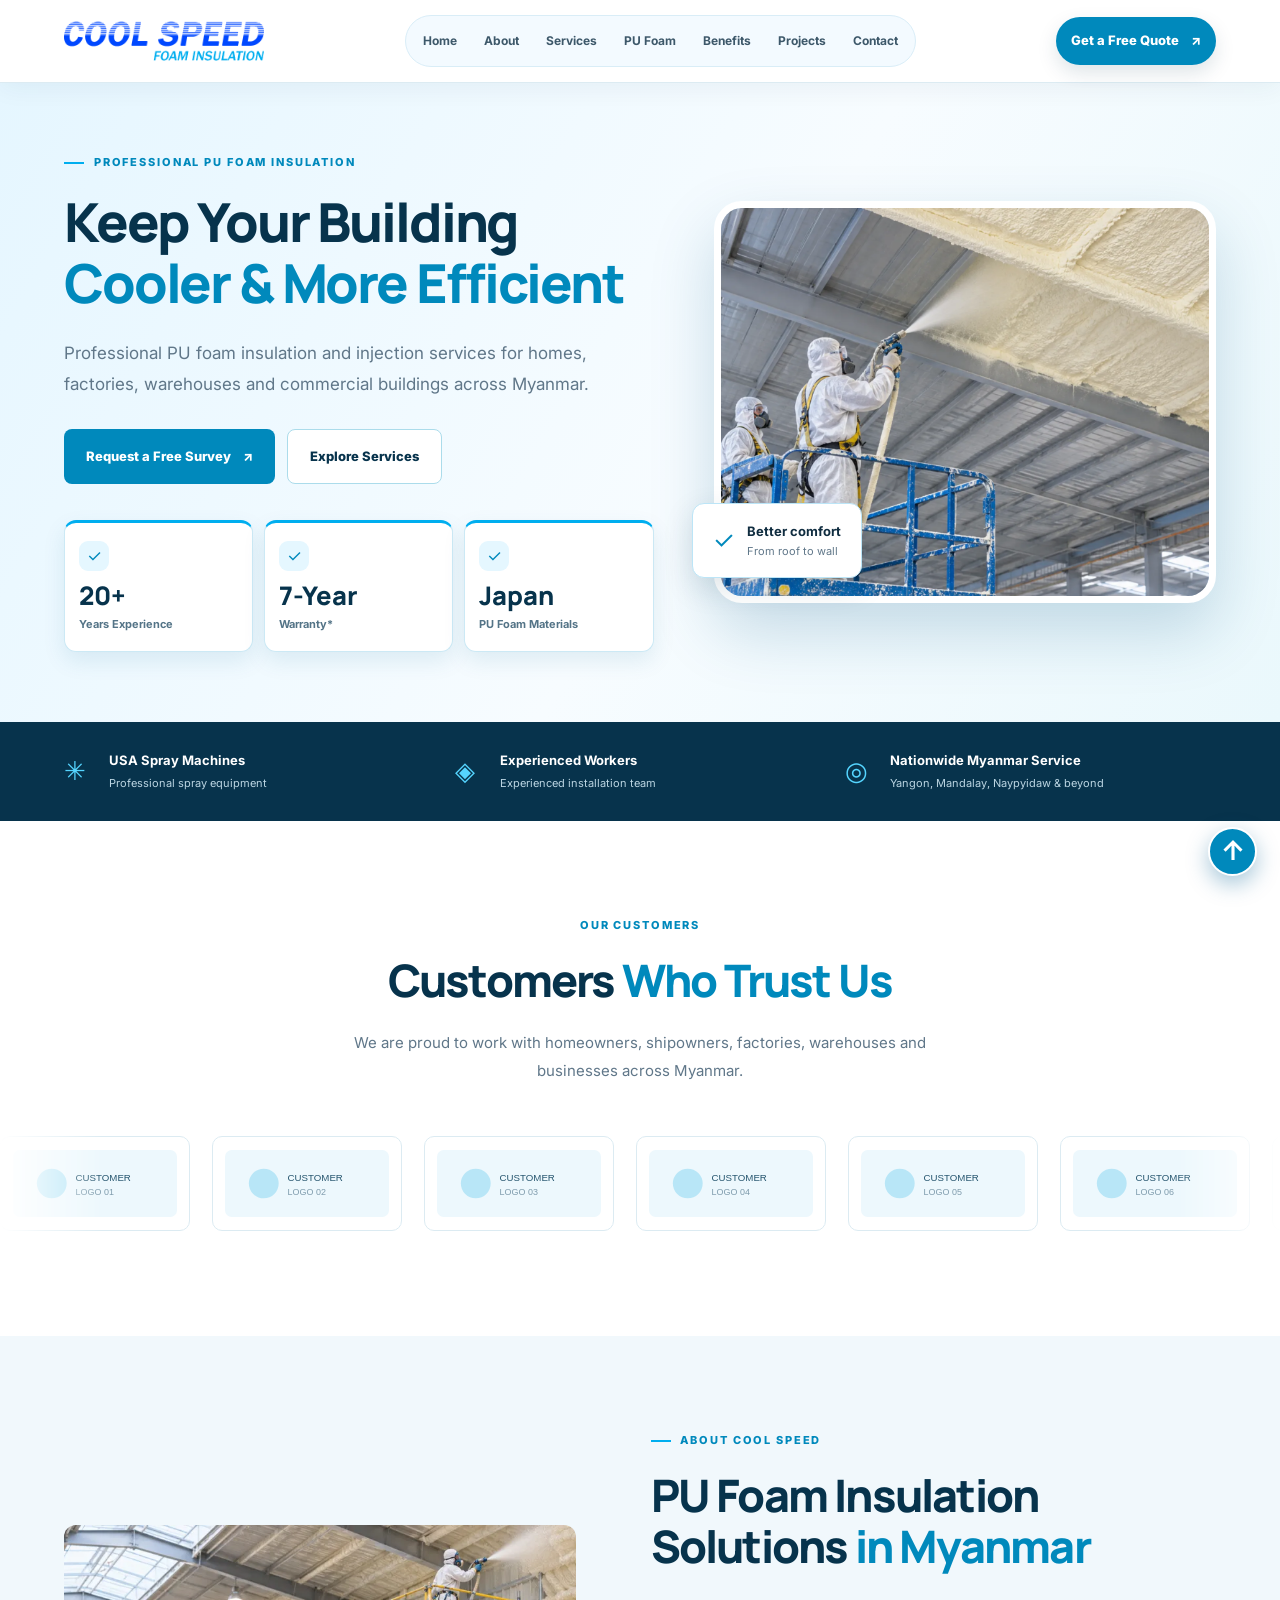
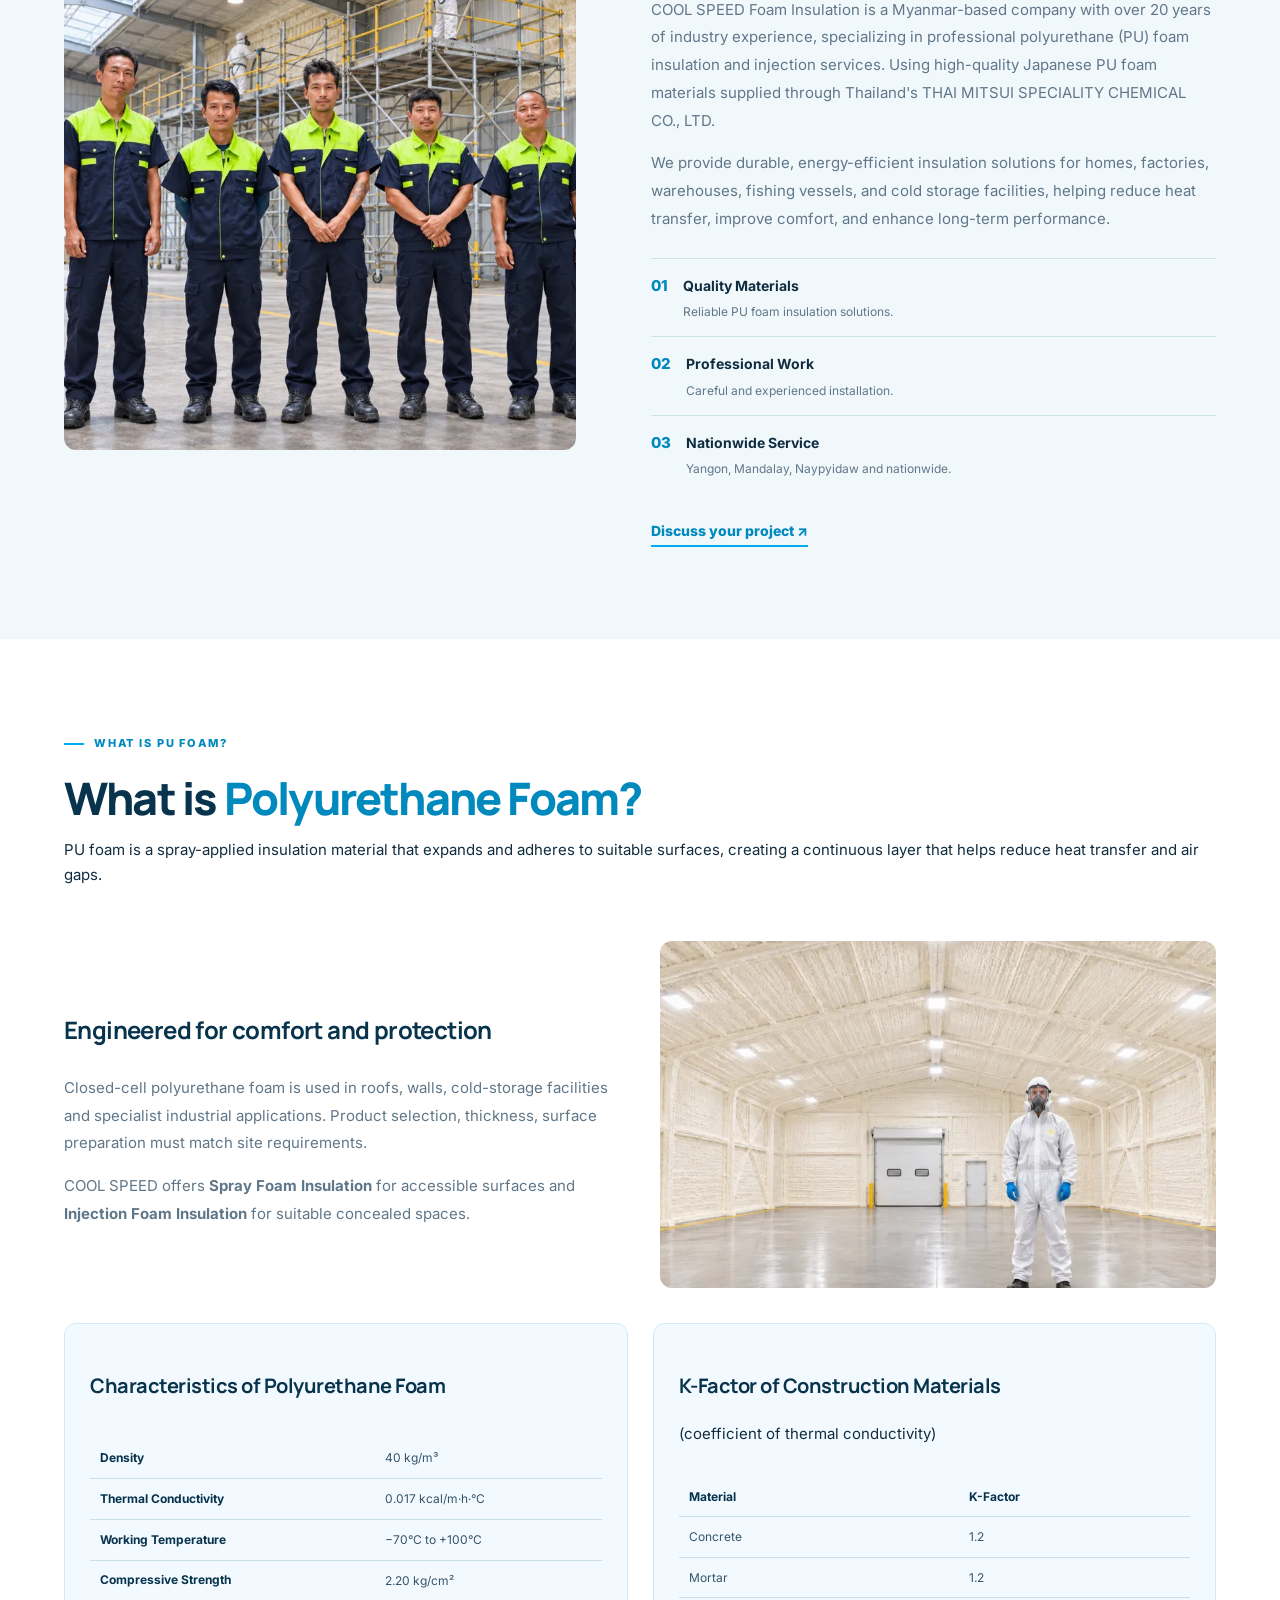
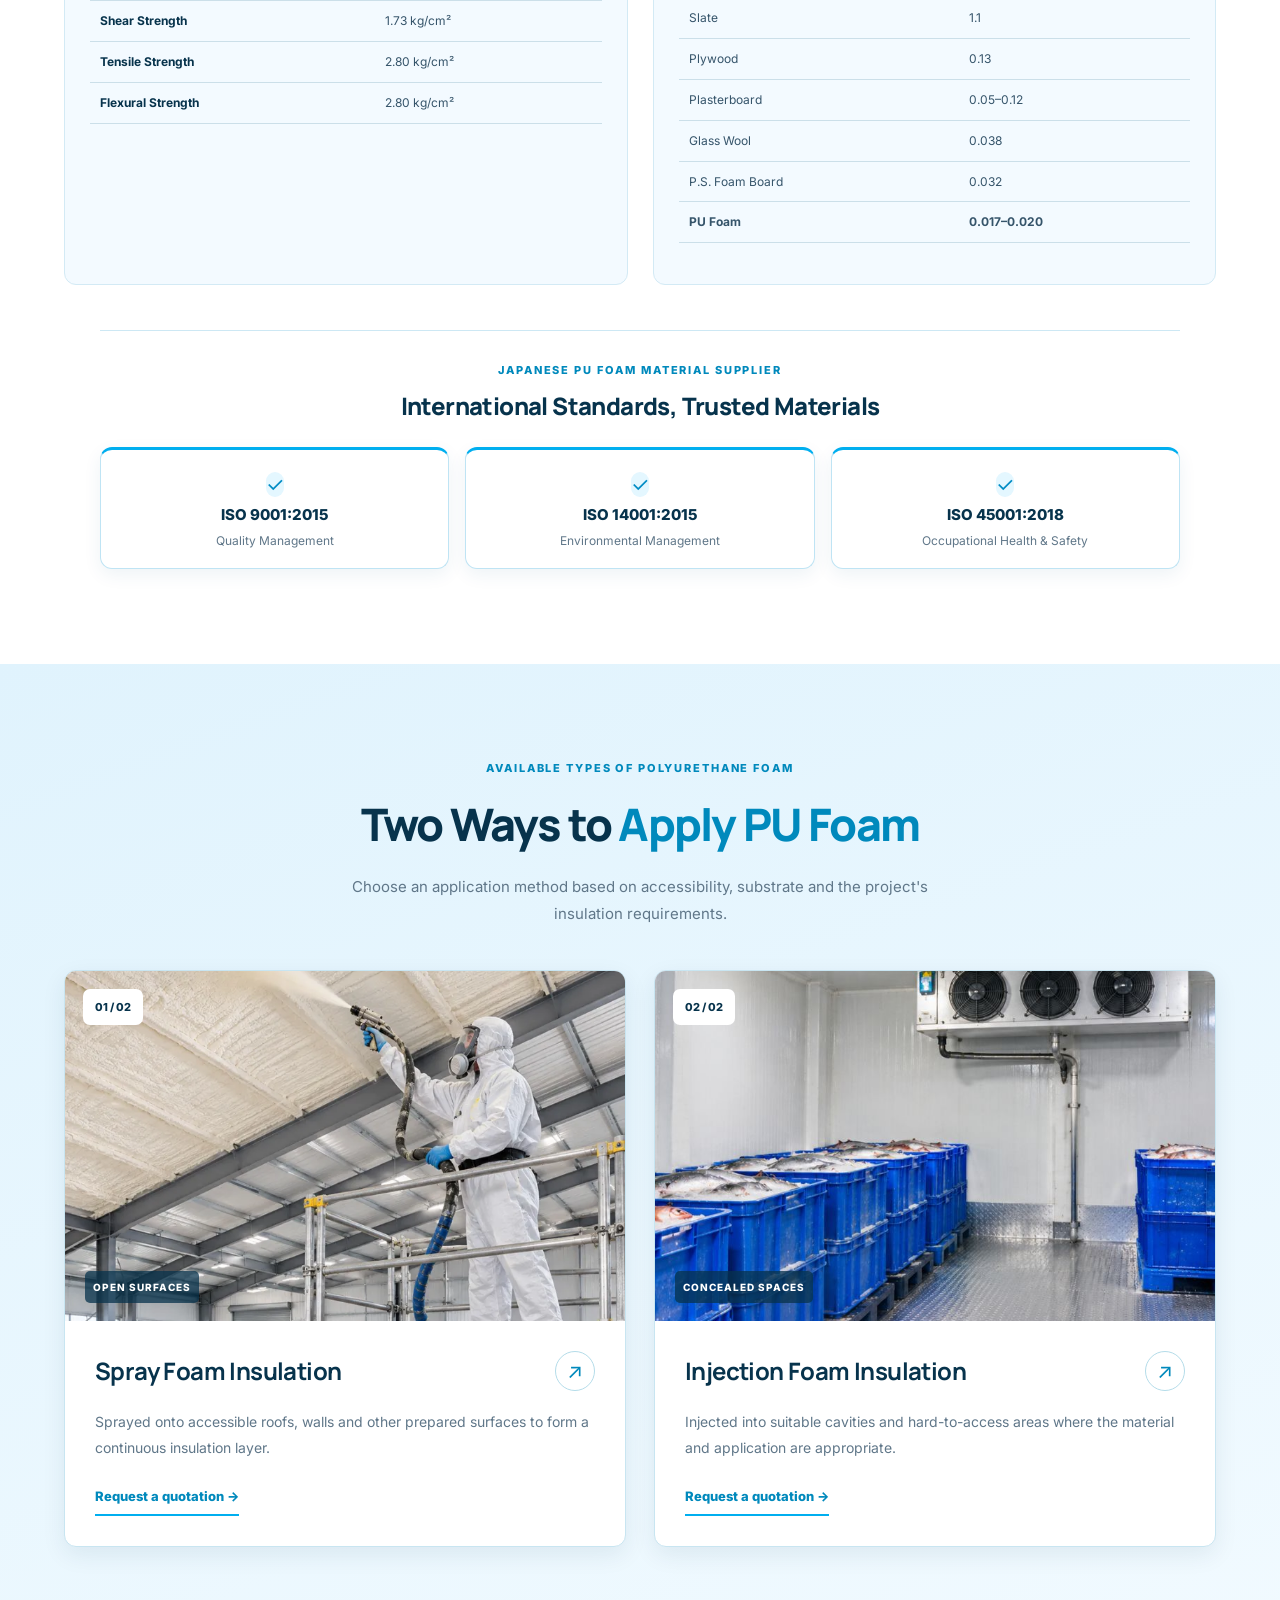
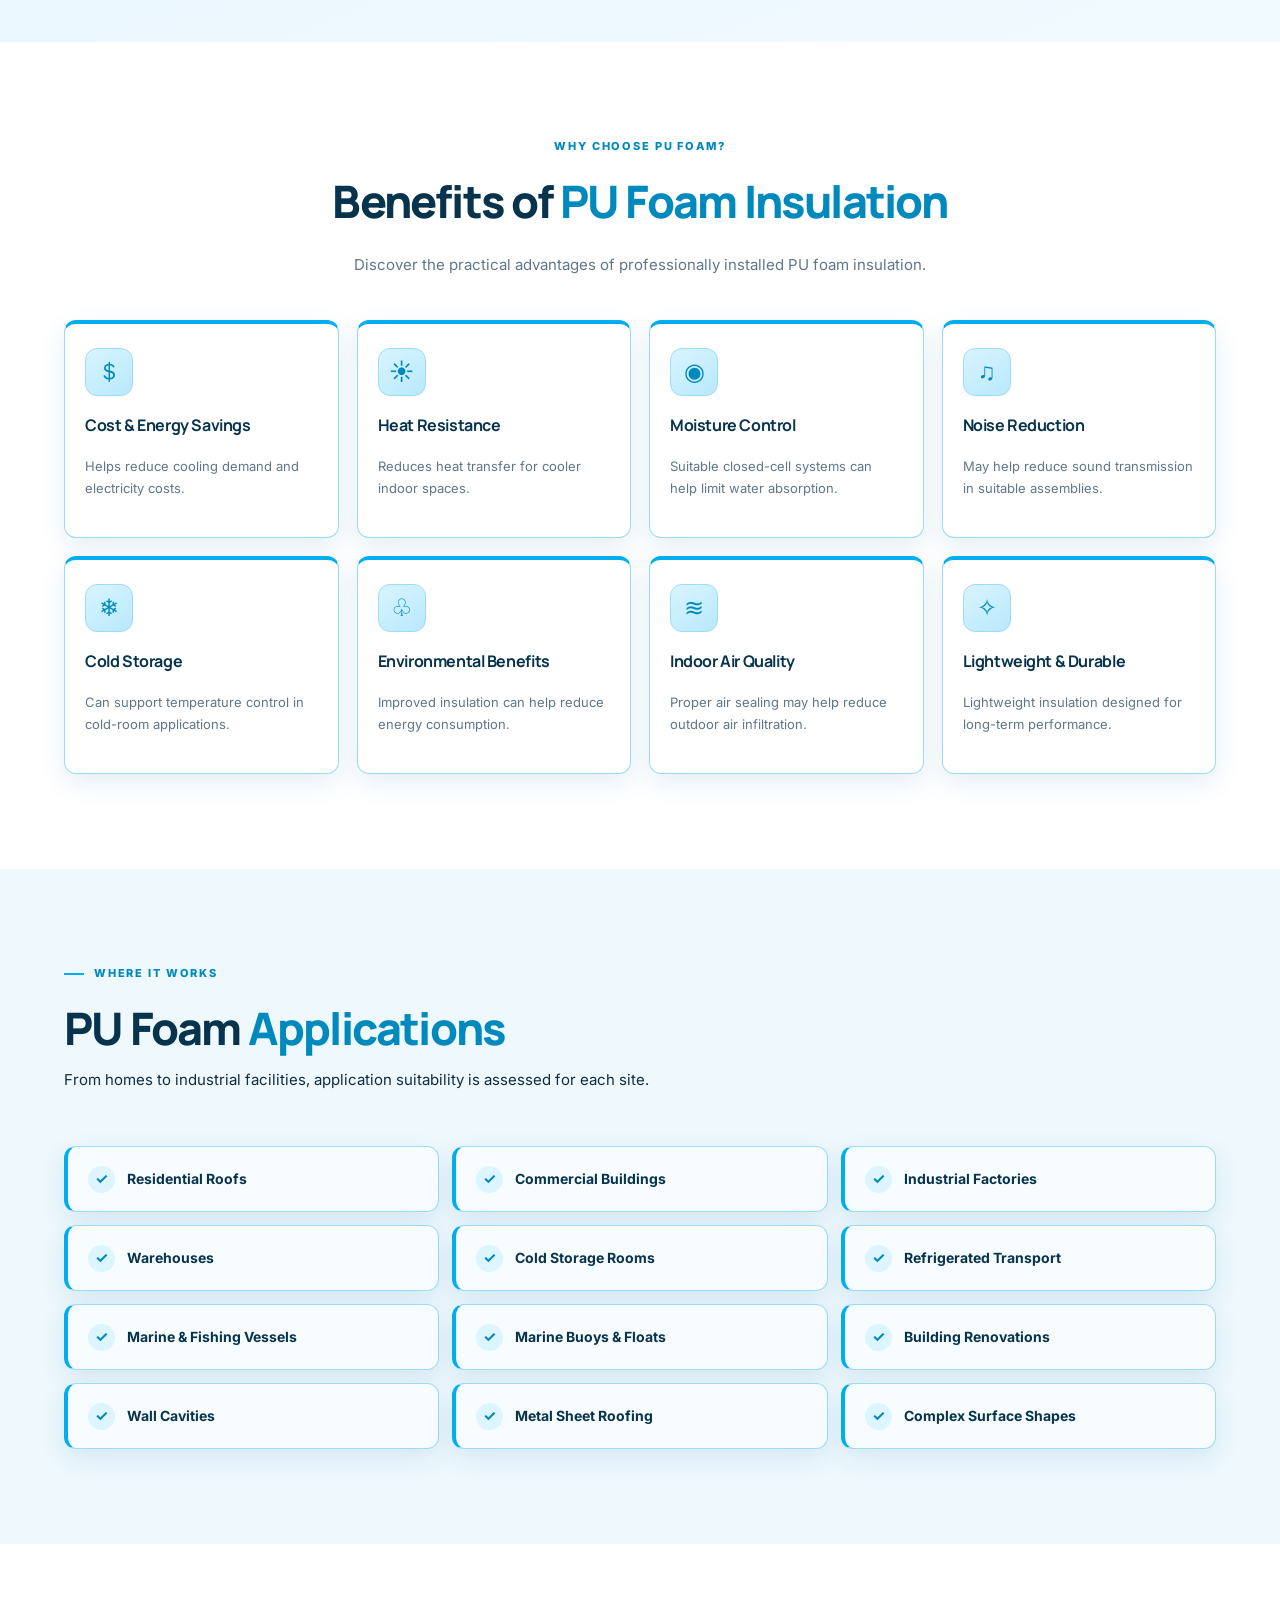
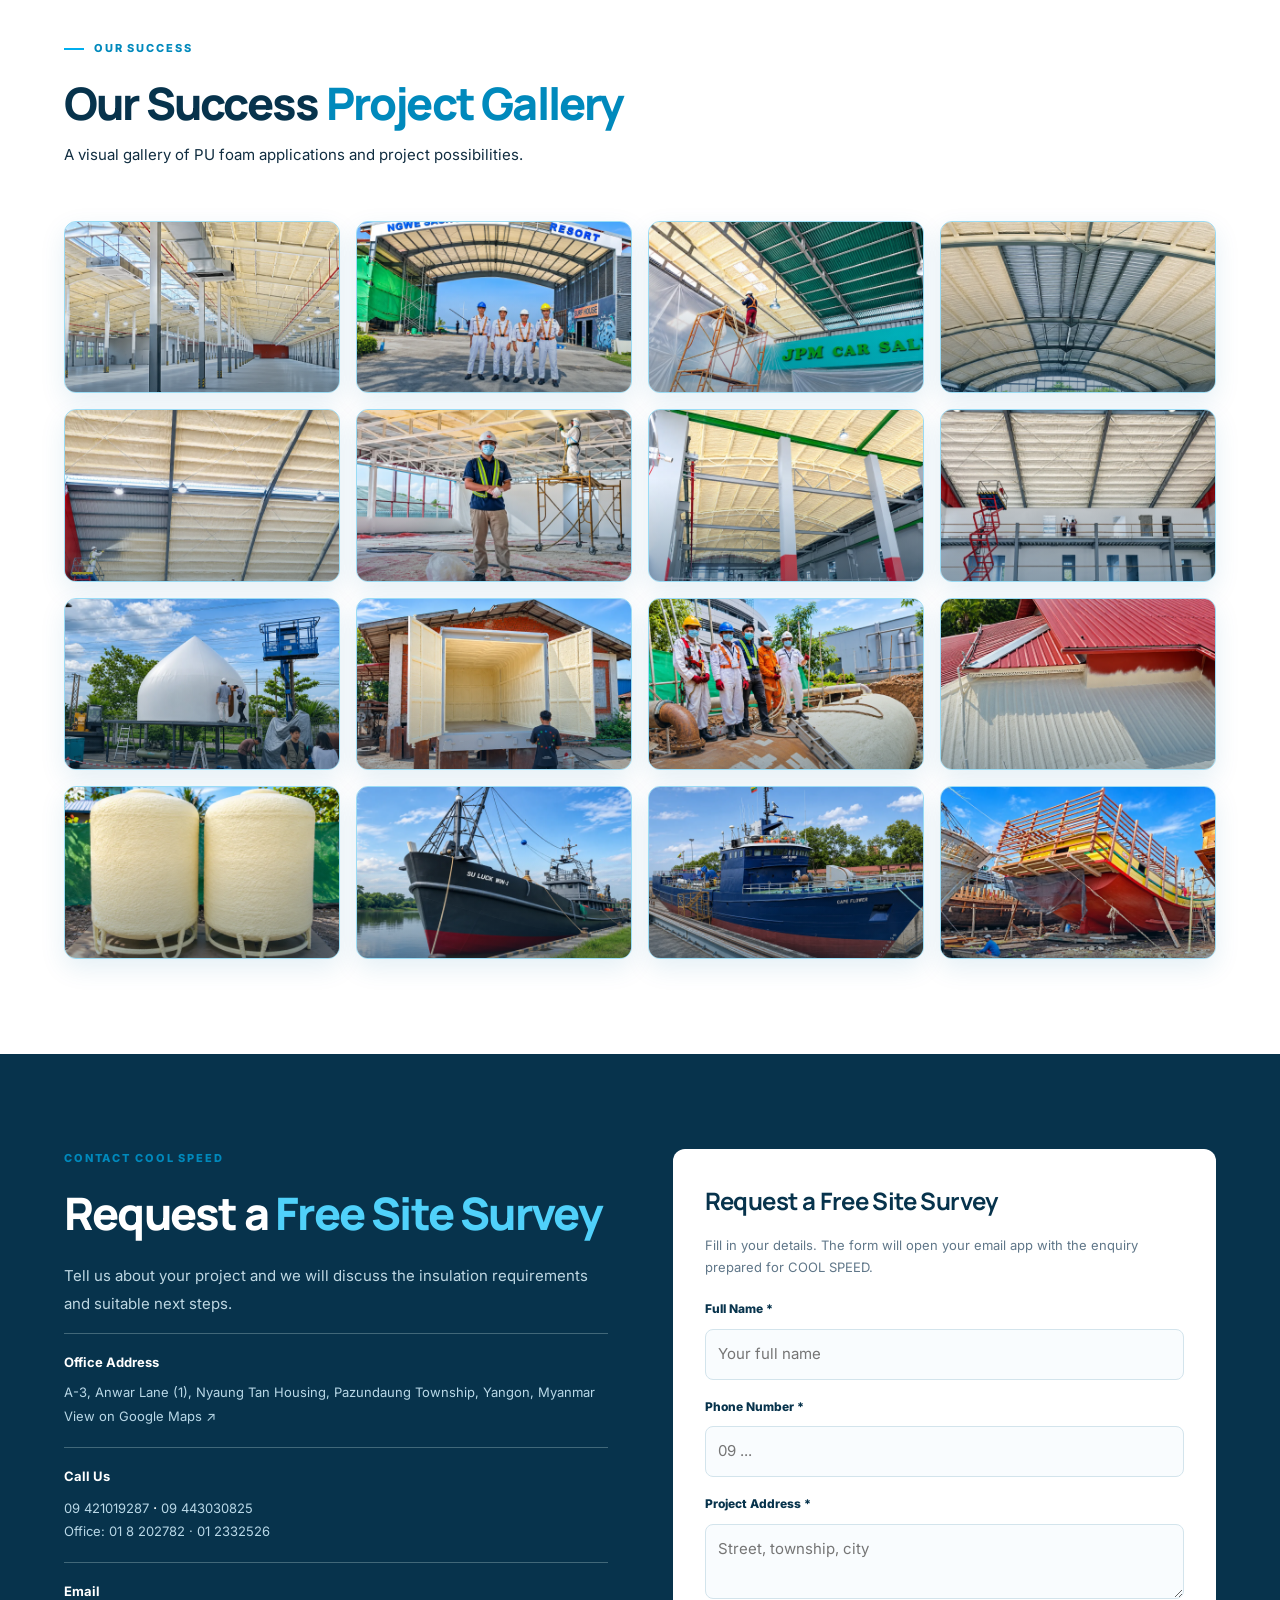
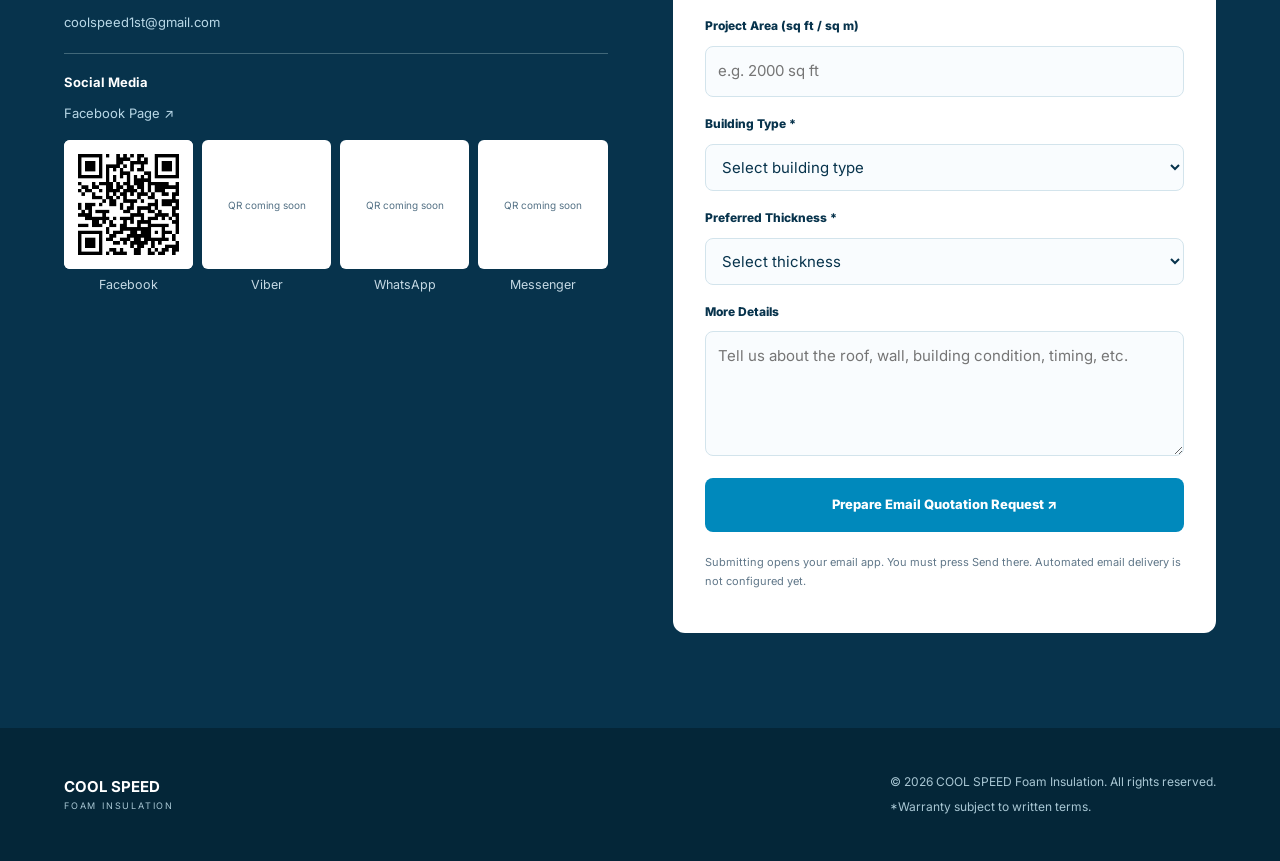
==== commit ace8c4ae: "add about image and project images" ====
--- a/index.html
+++ b/index.html
@@ -151,7 +151,7 @@
      </div>
      <div class="hero-visual">
       <div class="hero-photo">
-       <img alt="PU foam insulation installation by COOL SPEED" fetchpriority="high" height="720" src="images/hero.jpg" width="900"/>
+       <img alt="PU foam insulation installation by COOL SPEED" fetchpriority="high" height="720" src="images/hero.webp" width="900"/>
       </div>
       <div class="hero-float">
        <span class="float-icon">
@@ -259,24 +259,26 @@
     <div class="container about-grid">
      <div class="about-media">
       <div class="about-photo">
-       <img alt="PU foam insulation project work" height="850" loading="lazy" src="images/about.jpg" width="780"/>
+       <img alt="PU foam insulation project work" height="850" loading="lazy" src="images/about.webp" width="780"/>
       </div>
      </div>
      <div class="about-copy">
       <p class="eyebrow">
-       01 / ABOUT US
+       <span class="eyebrow-line">
+       </span>
+       ABOUT COOL SPEED
       </p>
       <h2>
-       Professional Insulation
+       PU Foam Insulation Solutions
        <span>
-        Built for Better Comfort
+        in Myanmar
        </span>
       </h2>
       <p>
-       COOL SPEED Foam Insulation provides professional PU foam insulation and injection services for residential, commercial, marine and industrial buildings across Myanmar.
+        COOL SPEED Foam Insulation is a Myanmar-based company with over 20 years of industry experience, specializing in professional polyurethane (PU) foam insulation and injection services. Using high-quality Japanese PU foam materials supplied through Thailand's THAI MITSUI SPECIALITY CHEMICAL CO., LTD.
       </p>
       <p>
-       Our insulation solutions help reduce heat transfer, improve indoor comfort and increase energy efficiency with reliable and high-quality workmanship.
+        We provide durable, energy-efficient insulation solutions for homes, factories, warehouses, fishing vessels, and cold storage facilities, helping reduce heat transfer, improve comfort, and enhance long-term performance.
       </p>
       <div class="feature-list">
        <div>
@@ -334,6 +336,8 @@
      <div class="section-heading">
       <div>
        <p class="eyebrow">
+        <span class="eyebrow-line">
+       </span>
         WHAT IS PU FOAM?
        </p>
        <h2>
@@ -367,7 +371,7 @@
         for suitable concealed spaces.
        </p>
       </div>
-      <img alt="Illustrative spray foam insulation installation" loading="lazy" src="images/services/pu-foam-insulation.jpg"/>
+      <img alt="Illustrative spray foam insulation installation" loading="lazy" src="images/about-pu-foam-insulation-cool-speed.webp"/>
      </div>
      <div class="technical-grid">
       <div class="tech-card">
@@ -587,7 +591,7 @@
      <div class="services-grid types-grid">
       <article class="service-card">
        <div class="service-media">
-        <img alt="Spray foam insulation on roof" height="530" loading="lazy" src="images/services/pu-foam-insulation.jpg" width="850"/>
+        <img alt="Spray foam insulation on roof" height="530" loading="lazy" src="images/services/pu-foam-insulation-cool-speed.webp" width="850"/>
         <span class="service-index">
          01 / 02
         </span>
@@ -763,6 +767,8 @@
      <div class="section-heading">
       <div>
        <p class="eyebrow">
+        <span class="eyebrow-line">
+       </span>
         WHERE IT WORKS
        </p>
        <h2>
@@ -859,6 +865,8 @@
      <div class="section-heading">
       <div>
        <p class="eyebrow">
+        <span class="eyebrow-line">
+       </span>
         OUR SUCCESS
        </p>
        <h2>
@@ -875,52 +883,52 @@
      </div>
      <div class="project-grid">
       <figure class="project-tile">
-       <img alt="Illustrative PU foam application image 1" height="400" loading="lazy" src="images/projects/project-1.jpg" width="640"/>
-      </figure>
-      <figure class="project-tile">
-       <img alt="Illustrative PU foam application image 2" height="400" loading="lazy" src="images/projects/project-2.jpg" width="640"/>
-      </figure>
-      <figure class="project-tile">
-       <img alt="Illustrative PU foam application image 3" height="400" loading="lazy" src="images/projects/project-3.jpg" width="640"/>
-      </figure>
-      <figure class="project-tile">
-       <img alt="Illustrative PU foam application image 4" height="400" loading="lazy" src="images/projects/project-4.jpg" width="640"/>
-      </figure>
-      <figure class="project-tile">
-       <img alt="Illustrative PU foam application image 5" height="400" loading="lazy" src="images/projects/project-5.jpg" width="640"/>
-      </figure>
-      <figure class="project-tile">
-       <img alt="Illustrative PU foam application image 6" height="400" loading="lazy" src="images/projects/project-6.jpg" width="640"/>
-      </figure>
-      <figure class="project-tile">
-       <img alt="Illustrative PU foam application image 7" height="400" loading="lazy" src="images/projects/project-7.jpg" width="640"/>
-      </figure>
-      <figure class="project-tile">
-       <img alt="Illustrative PU foam application image 8" height="400" loading="lazy" src="images/projects/project-8.jpg" width="640"/>
-      </figure>
-      <figure class="project-tile">
-       <img alt="Illustrative PU foam application image 9" height="400" loading="lazy" src="images/projects/project-9.jpg" width="640"/>
-      </figure>
-      <figure class="project-tile">
-       <img alt="Illustrative PU foam application image 10" height="400" loading="lazy" src="images/projects/project-10.jpg" width="640"/>
-      </figure>
-      <figure class="project-tile">
-       <img alt="Illustrative PU foam application image 11" height="400" loading="lazy" src="images/projects/project-11.jpg" width="640"/>
-      </figure>
-      <figure class="project-tile">
-       <img alt="Illustrative PU foam application image 12" height="400" loading="lazy" src="images/projects/project-12.jpg" width="640"/>
-      </figure>
-      <figure class="project-tile">
-       <img alt="Illustrative PU foam application image 13" height="400" loading="lazy" src="images/projects/project-13.jpg" width="640"/>
-      </figure>
-      <figure class="project-tile">
-       <img alt="Illustrative PU foam application image 14" height="400" loading="lazy" src="images/projects/project-14.jpg" width="640"/>
-      </figure>
-      <figure class="project-tile">
-       <img alt="Illustrative PU foam application image 15" height="400" loading="lazy" src="images/projects/project-15.jpg" width="640"/>
-      </figure>
-      <figure class="project-tile">
-       <img alt="Illustrative PU foam application image 16" height="400" loading="lazy" src="images/projects/project-16.jpg" width="640"/>
+       <img alt="Illustrative PU foam application image 1" height="400" loading="lazy" src="images/projects/project-1.webp" width="640"/>
+      </figure>
+      <figure class="project-tile">
+       <img alt="Illustrative PU foam application image 2" height="400" loading="lazy" src="images/projects/project-2.webp" width="640"/>
+      </figure>
+      <figure class="project-tile">
+       <img alt="Illustrative PU foam application image 3" height="400" loading="lazy" src="images/projects/project-3.webp" width="640"/>
+      </figure>
+      <figure class="project-tile">
+       <img alt="Illustrative PU foam application image 4" height="400" loading="lazy" src="images/projects/project-4.webp" width="640"/>
+      </figure>
+      <figure class="project-tile">
+       <img alt="Illustrative PU foam application image 5" height="400" loading="lazy" src="images/projects/project-5.webp" width="640"/>
+      </figure>
+      <figure class="project-tile">
+       <img alt="Illustrative PU foam application image 6" height="400" loading="lazy" src="images/projects/project-6.webp" width="640"/>
+      </figure>
+      <figure class="project-tile">
+       <img alt="Illustrative PU foam application image 7" height="400" loading="lazy" src="images/projects/project-7.webp" width="640"/>
+      </figure>
+      <figure class="project-tile">
+       <img alt="Illustrative PU foam application image 8" height="400" loading="lazy" src="images/projects/project-8.webp" width="640"/>
+      </figure>
+      <figure class="project-tile">
+       <img alt="Illustrative PU foam application image 9" height="400" loading="lazy" src="images/projects/project-9.webp" width="640"/>
+      </figure>
+      <figure class="project-tile">
+       <img alt="Illustrative PU foam application image 10" height="400" loading="lazy" src="images/projects/project-10.webp" width="640"/>
+      </figure>
+      <figure class="project-tile">
+       <img alt="Illustrative PU foam application image 11" height="400" loading="lazy" src="images/projects/project-11.webp" width="640"/>
+      </figure>
+      <figure class="project-tile">
+       <img alt="Illustrative PU foam application image 12" height="400" loading="lazy" src="images/projects/project-12.webp" width="640"/>
+      </figure>
+      <figure class="project-tile">
+       <img alt="Illustrative PU foam application image 13" height="400" loading="lazy" src="images/projects/project-13.webp" width="640"/>
+      </figure>
+      <figure class="project-tile">
+       <img alt="Illustrative PU foam application image 14" height="400" loading="lazy" src="images/projects/project-14.webp" width="640"/>
+      </figure>
+      <figure class="project-tile">
+       <img alt="Illustrative PU foam application image 15" height="400" loading="lazy" src="images/projects/project-15.webp" width="640"/>
+      </figure>
+      <figure class="project-tile">
+       <img alt="Illustrative PU foam application image 16" height="400" loading="lazy" src="images/projects/project-16.webp" width="640"/>
       </figure>
      </div>
     </div>
--- a/style.css
+++ b/style.css
@@ -1450,7 +1450,7 @@
 .nav a{border-radius:999px;font-size:12px;font-weight:700;padding:10px 12px}
 .nav a:hover,.nav a:focus-visible{background:#d9f3ff;color:#007eb6}
 .hero-visual{isolation:isolate}.hero-photo{position:relative;border-radius:28px;overflow:hidden;border:7px solid #fff;box-shadow:0 28px 65px rgba(0,85,130,.20);aspect-ratio:5/4}
-.hero-visual::before{content:'';position:absolute;inset:18px -18px -18px 18px;background:linear-gradient(140deg,#00aeef,#007db8);border-radius:30px;z-index:-1}
+/* .hero-visual::before{content:'';position:absolute;inset:18px -18px -18px 18px;background:linear-gradient(140deg,#00aeef,#007db8);border-radius:30px;z-index:-1} */
 .hero-photo img{transition:transform .65s ease}.hero-photo:hover img{transform:scale(1.04)}
 .hero-float{border:1px solid #bce5f7;border-radius:12px}
 
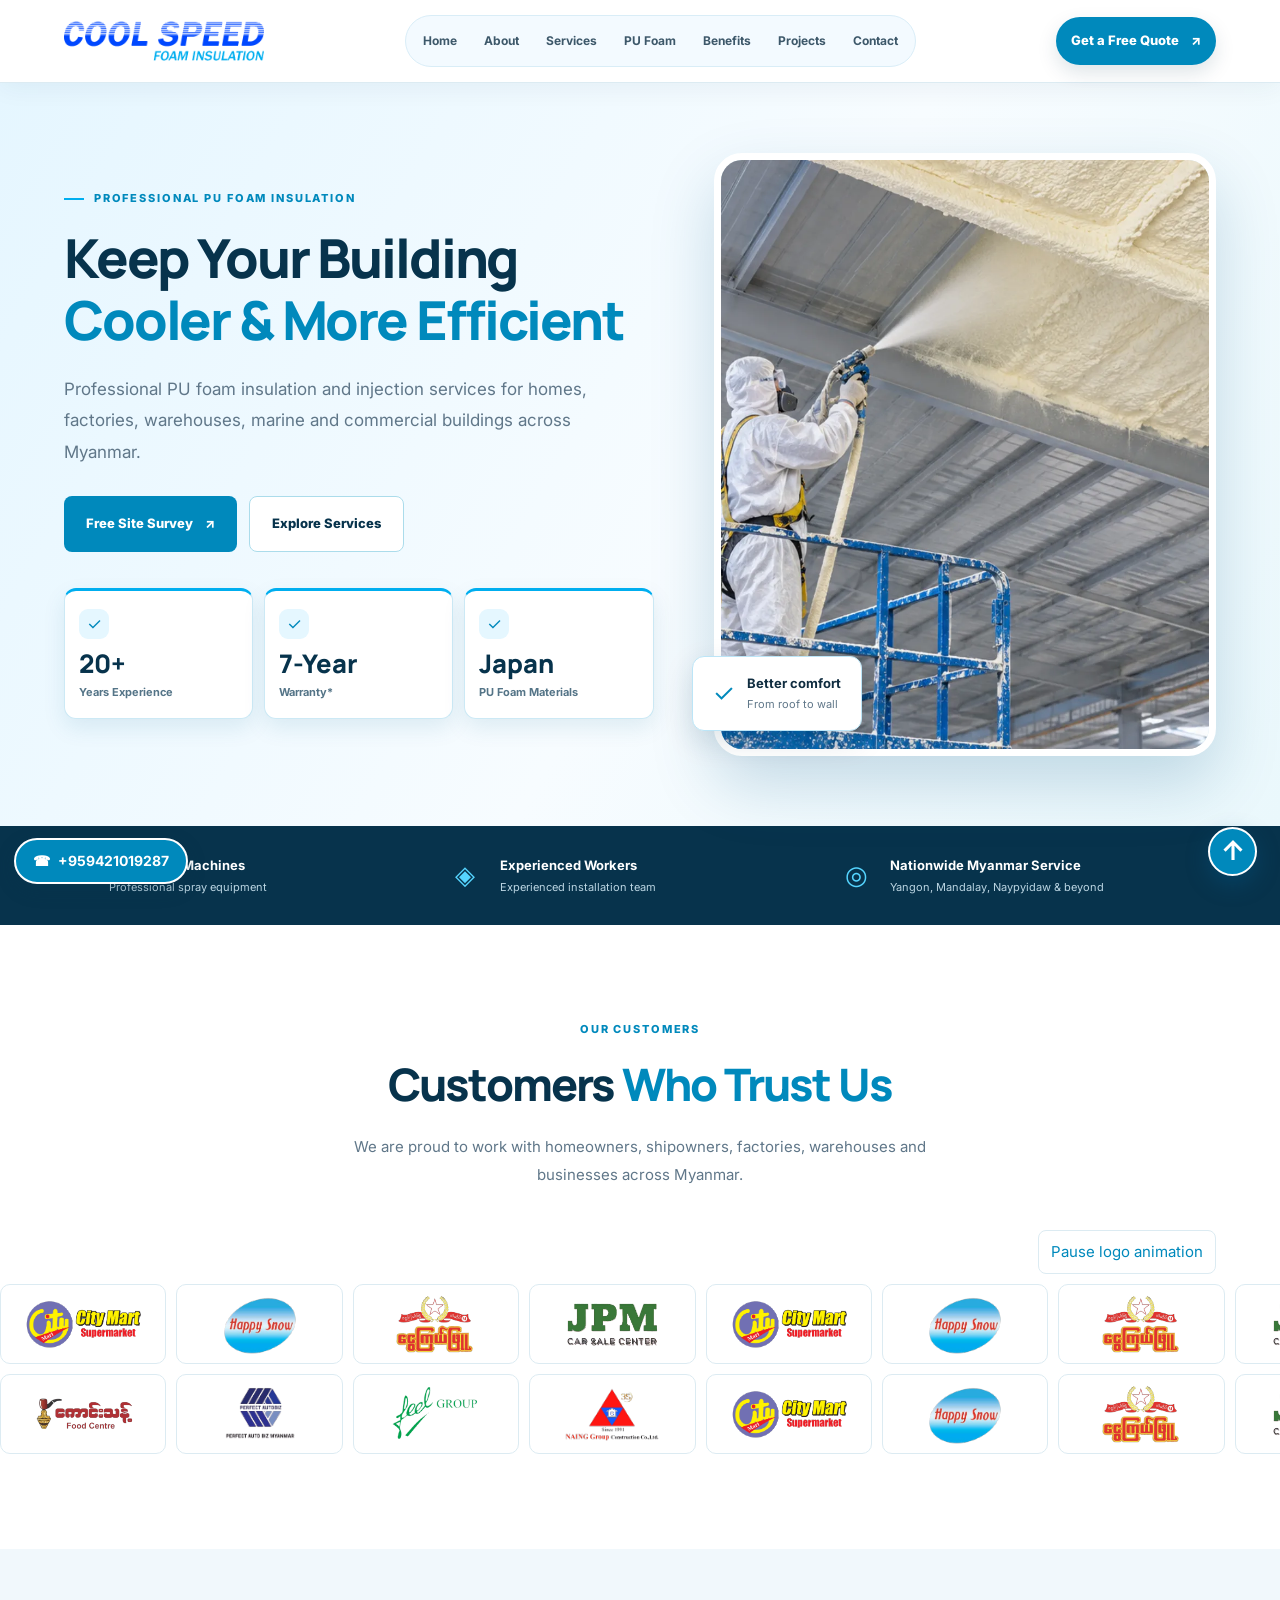
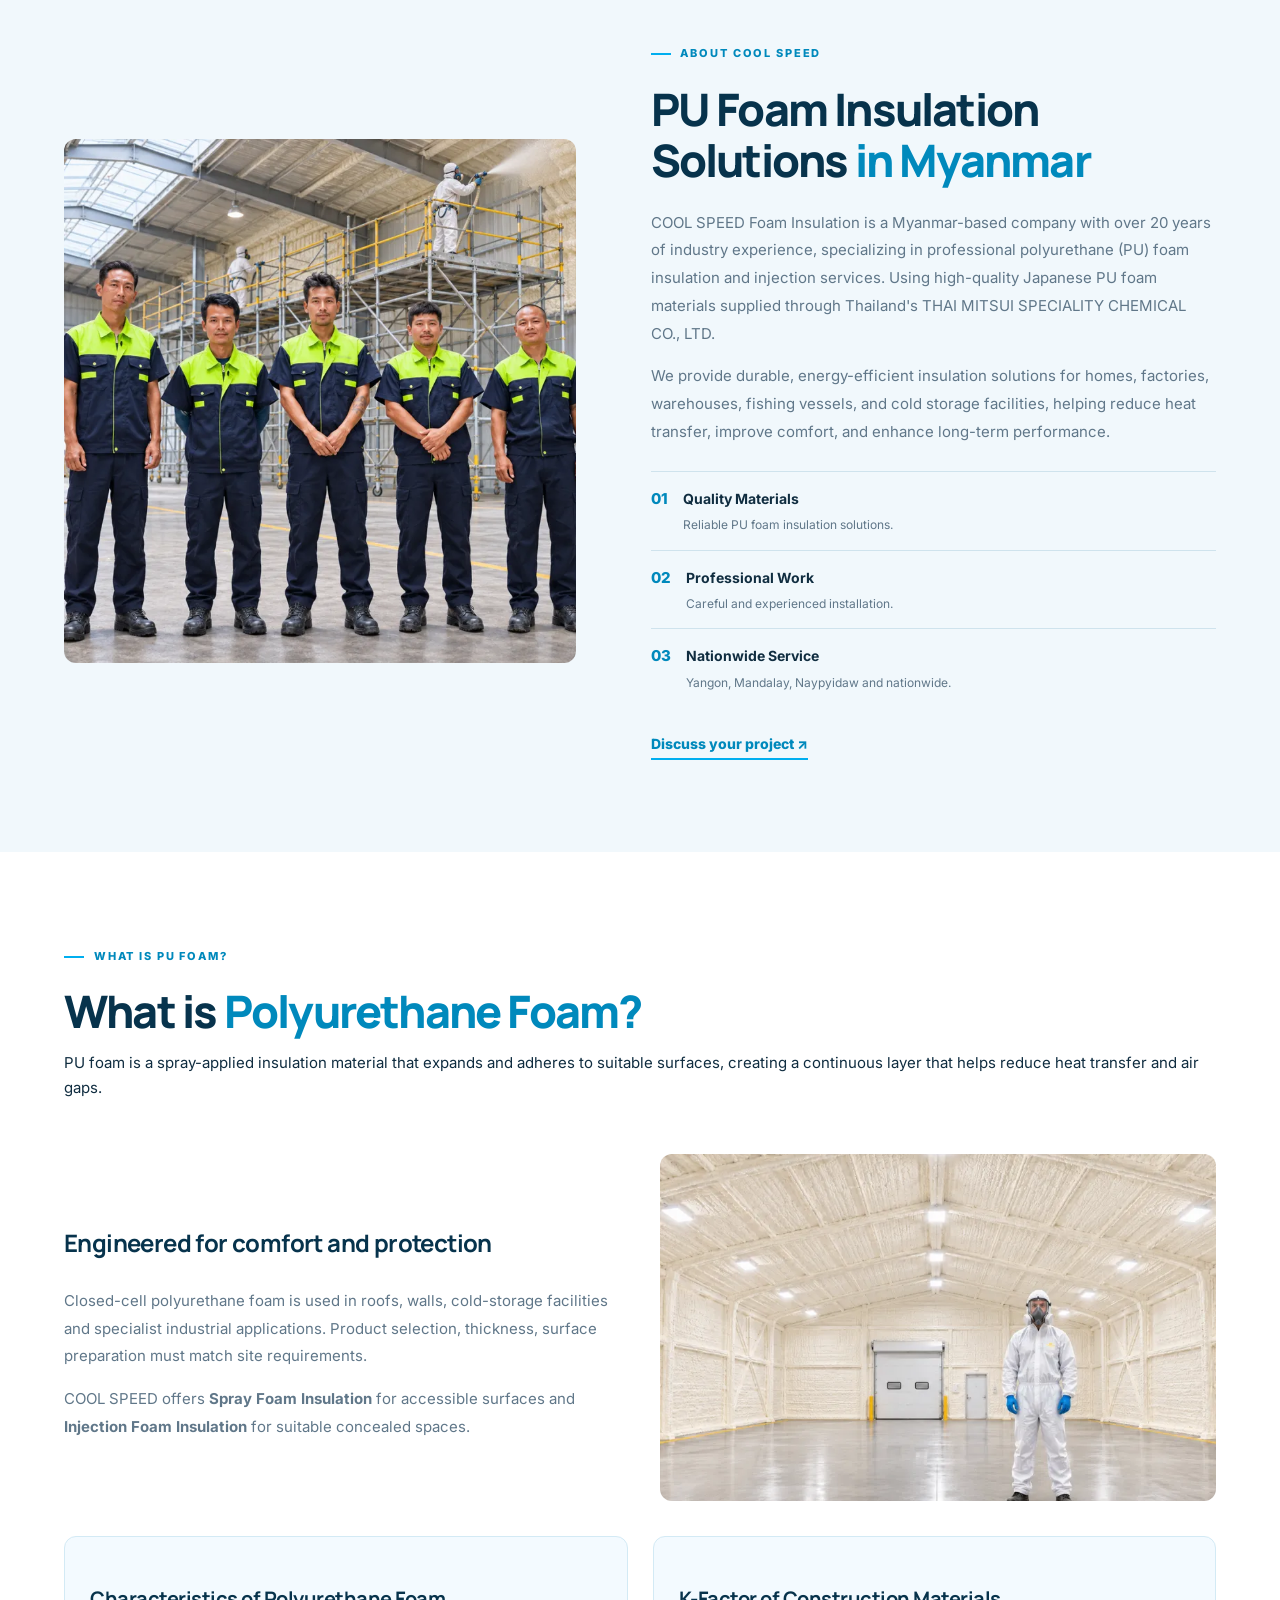
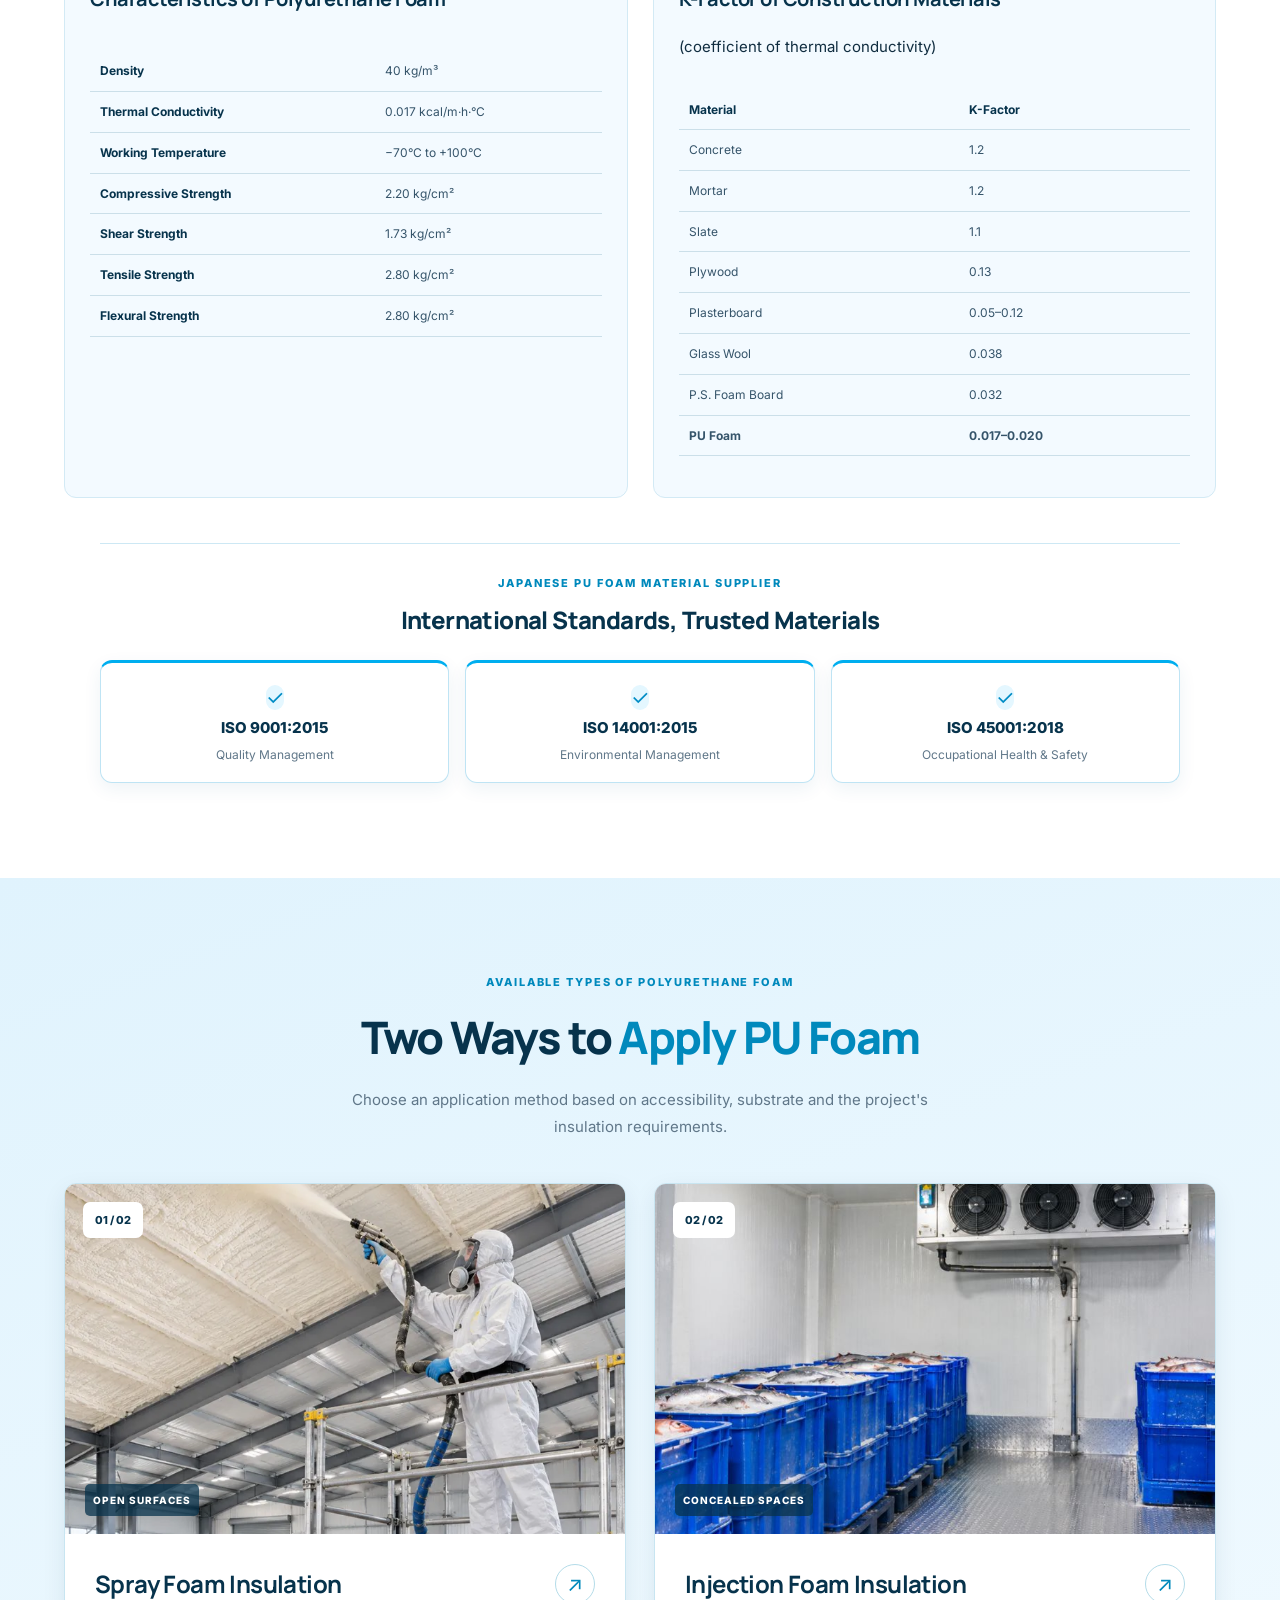
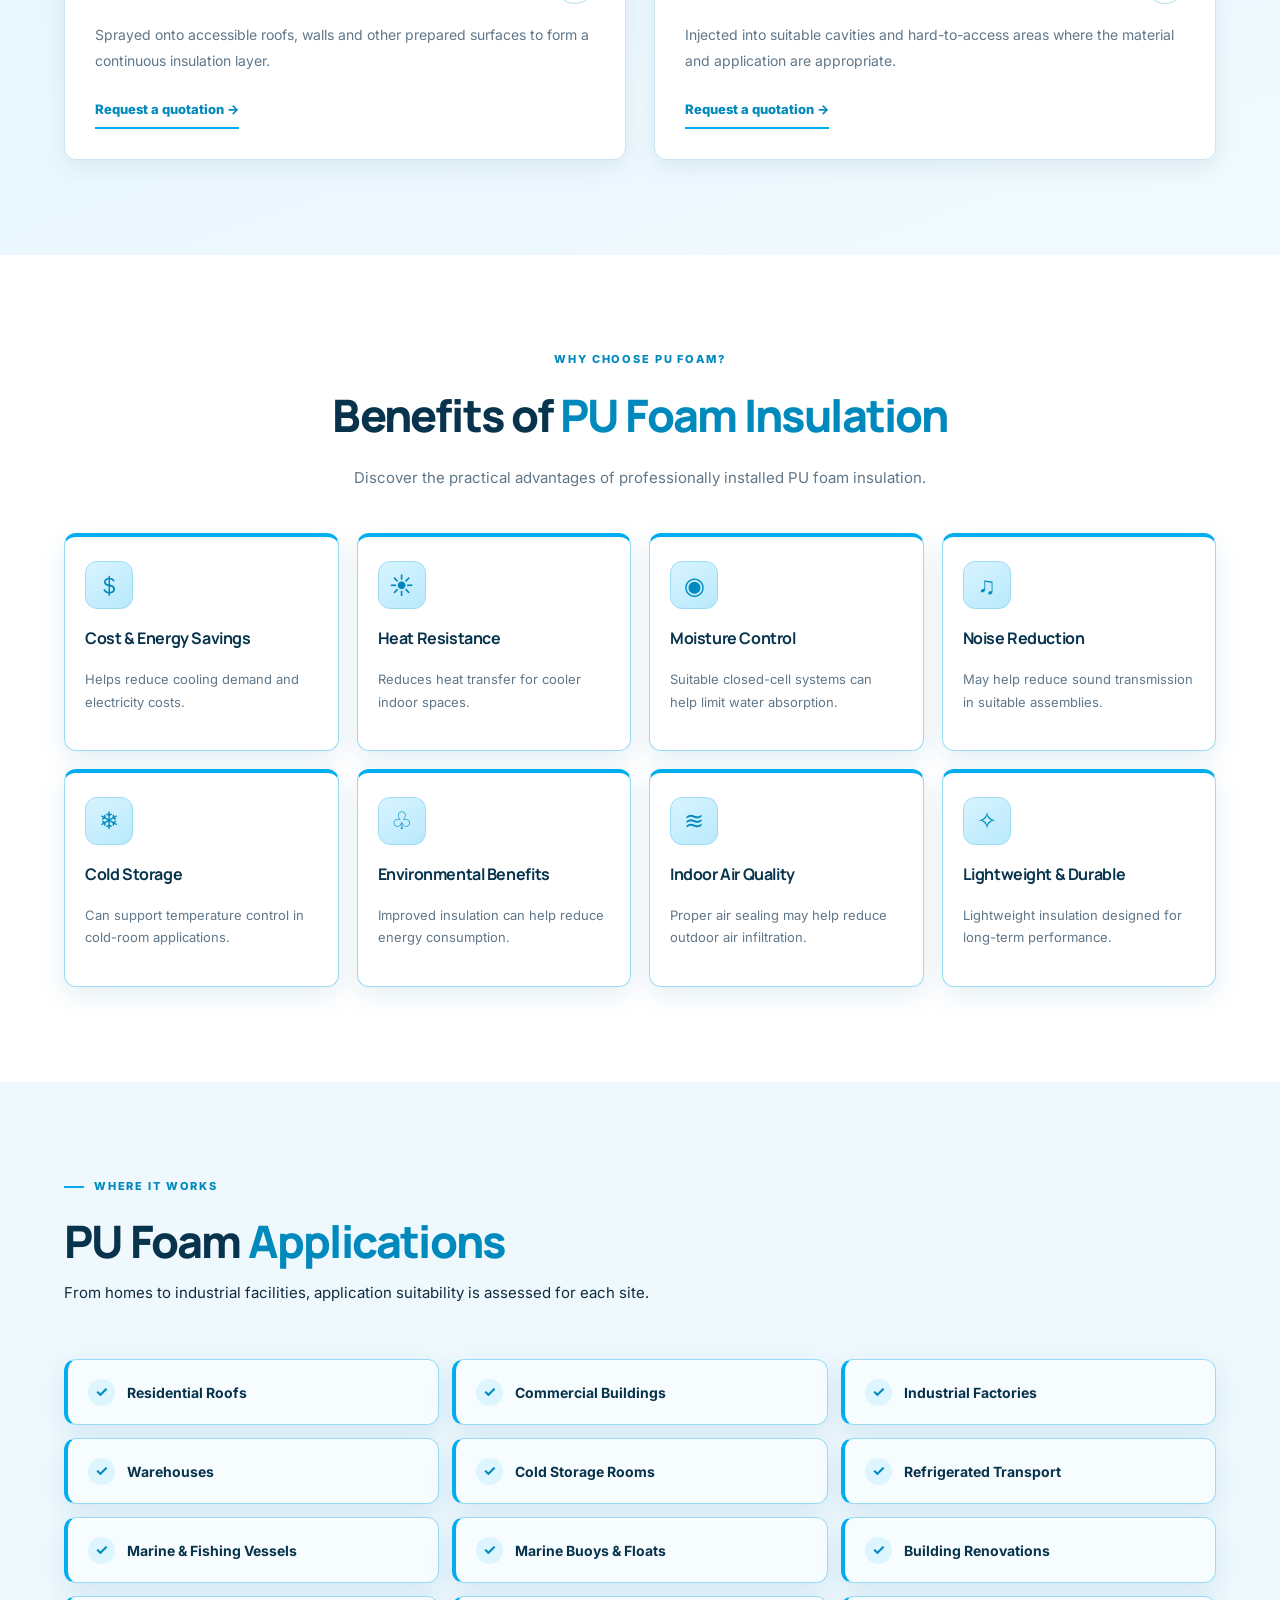
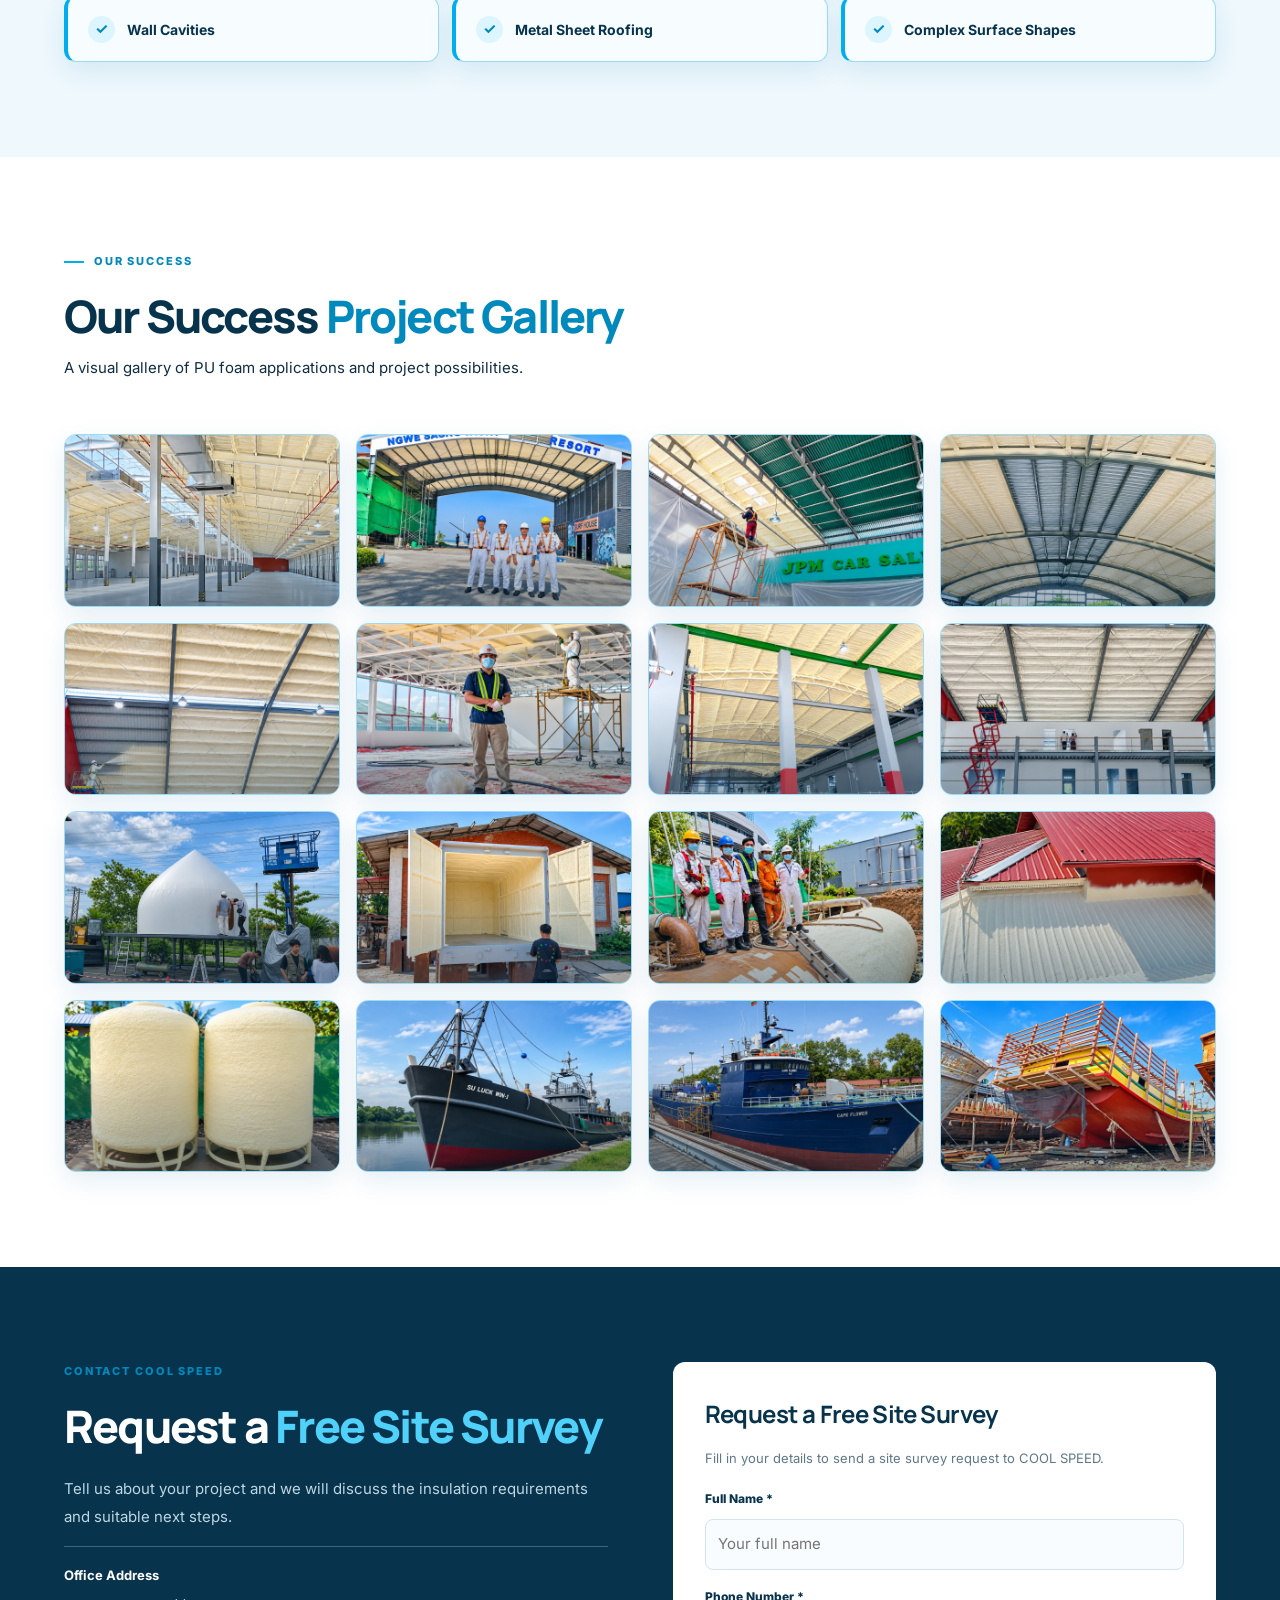
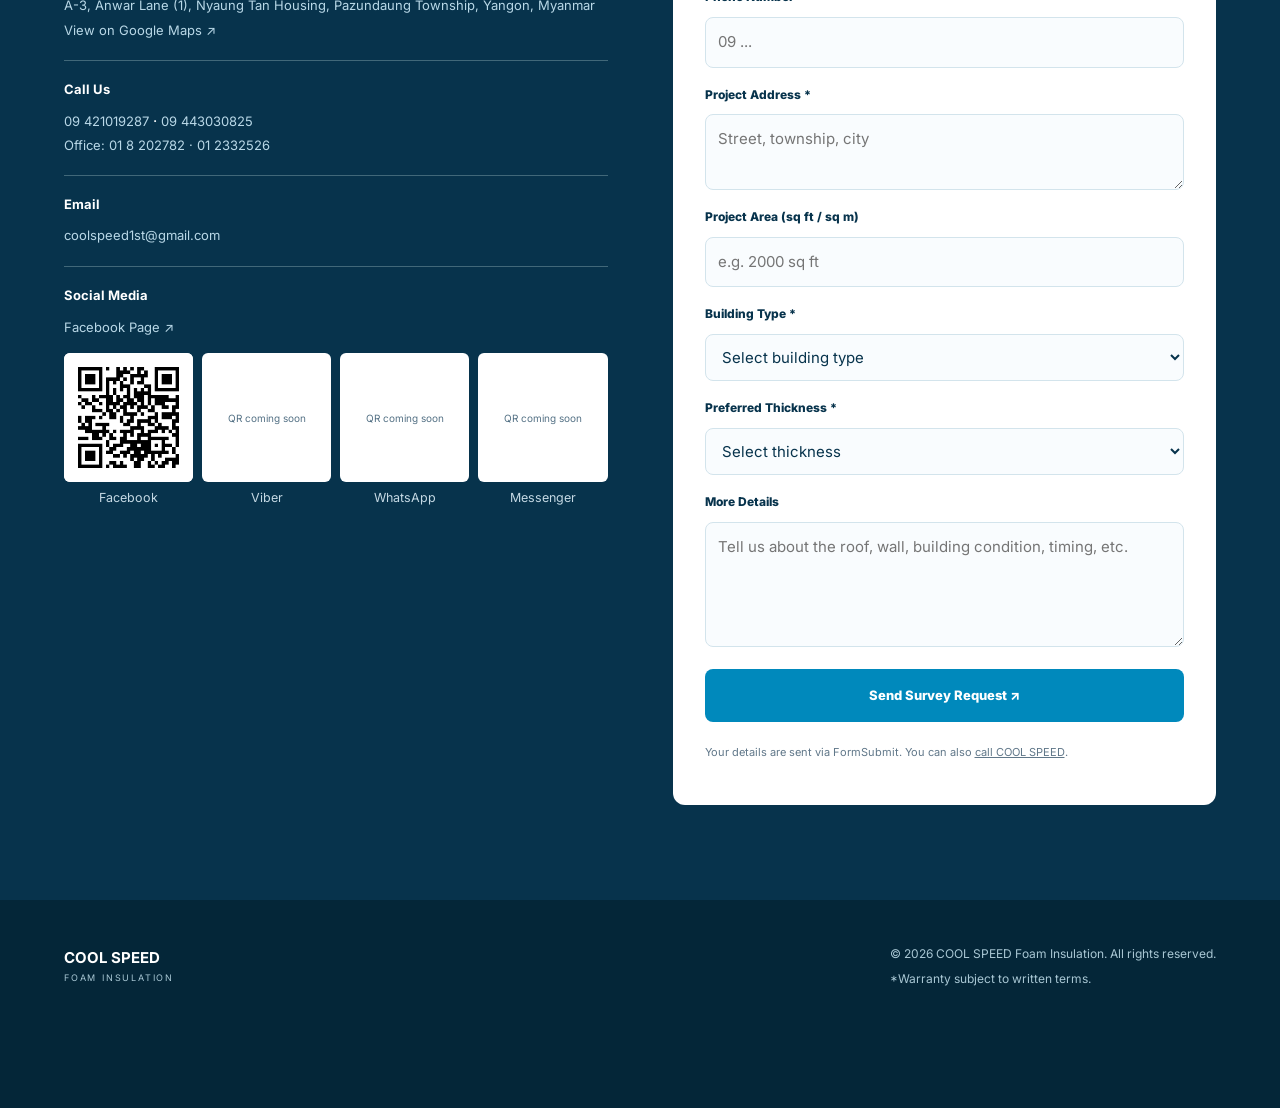
==== commit d8fd104b: "animation for hero section, 2 lines customer logo, form update, call now btn" ====
--- a/index.html
+++ b/index.html
@@ -100,11 +100,11 @@
        </em>
       </h1>
       <p class="hero-lead">
-       Professional PU foam insulation and injection services for homes, factories, warehouses and commercial buildings across Myanmar.
+       Professional PU foam insulation and injection services for homes, factories, warehouses, marine and commercial buildings across Myanmar.
       </p>
       <div class="hero-actions">
        <a class="btn btn-primary" href="#contact">
-        Request a Free Survey
+        Free Site Survey
         <span aria-hidden="true">
          &nearrow;
         </span>
@@ -225,33 +225,37 @@
       </p>
      </div>
     </div>
-    <div aria-label="Customer logo gallery" class="logo-slider">
-     <ul class="logo-track" id="logo-track">
-      <li class="logo-item">
-       <img alt="Customer logo placeholder 1" height="80" loading="lazy" src="images/customers/customer-1.svg" width="160"/>
-      </li>
-      <li class="logo-item">
-       <img alt="Customer logo placeholder 2" height="80" loading="lazy" src="images/customers/customer-2.svg" width="160"/>
-      </li>
-      <li class="logo-item">
-       <img alt="Customer logo placeholder 3" height="80" loading="lazy" src="images/customers/customer-3.svg" width="160"/>
-      </li>
-      <li class="logo-item">
-       <img alt="Customer logo placeholder 4" height="80" loading="lazy" src="images/customers/customer-4.svg" width="160"/>
-      </li>
-      <li class="logo-item">
-       <img alt="Customer logo placeholder 5" height="80" loading="lazy" src="images/customers/customer-5.svg" width="160"/>
-      </li>
-      <li class="logo-item">
-       <img alt="Customer logo placeholder 6" height="80" loading="lazy" src="images/customers/customer-6.svg" width="160"/>
-      </li>
-      <li class="logo-item">
-       <img alt="Customer logo placeholder 7" height="80" loading="lazy" src="images/customers/customer-7.svg" width="160"/>
-      </li>
-      <li class="logo-item">
-       <img alt="Customer logo placeholder 8" height="80" loading="lazy" src="images/customers/customer-8.svg" width="160"/>
-      </li>
-     </ul>
+    <div class="logo-gallery">
+     <button class="logo-toggle" type="button" hidden>Pause logo animation</button>
+     <div class="logo-row" role="group" aria-label="Customer logos, row 1">
+      <ul class="logo-track">
+       <li class="logo-item"><img alt="Customer logo 1" height="80" loading="lazy" src="images/customers/customer-1.svg" width="160"/></li>
+       <li class="logo-item"><img alt="Customer logo 2" height="80" loading="lazy" src="images/customers/customer-2.svg" width="160"/></li>
+       <li class="logo-item"><img alt="Customer logo 3" height="80" loading="lazy" src="images/customers/customer-3.svg" width="160"/></li>
+       <li class="logo-item"><img alt="Customer logo 4" height="80" loading="lazy" src="images/customers/customer-4.svg" width="160"/></li>
+       <li class="logo-item"><img alt="Customer logo 1" height="80" loading="lazy" src="images/customers/customer-1.svg" width="160"/></li>
+       <li class="logo-item"><img alt="Customer logo 2" height="80" loading="lazy" src="images/customers/customer-2.svg" width="160"/></li>
+       <li class="logo-item"><img alt="Customer logo 3" height="80" loading="lazy" src="images/customers/customer-3.svg" width="160"/></li>
+       <li class="logo-item"><img alt="Customer logo 4" height="80" loading="lazy" src="images/customers/customer-4.svg" width="160"/></li>
+       <li class="logo-item"><img alt="Customer logo 3" height="80" loading="lazy" src="images/customers/customer-3.svg" width="160"/></li>
+       <li class="logo-item"><img alt="Customer logo 4" height="80" loading="lazy" src="images/customers/customer-4.svg" width="160"/></li>
+      </ul>
+     </div>
+     <div class="logo-row" role="group" aria-label="Customer logos, row 2">
+      <ul class="logo-track">
+       <li class="logo-item"><img alt="Customer logo 5" height="80" loading="lazy" src="images/customers/customer-5.svg" width="160"/></li>
+       <li class="logo-item"><img alt="Customer logo 6" height="80" loading="lazy" src="images/customers/customer-6.svg" width="160"/></li>
+       <li class="logo-item"><img alt="Customer logo 7" height="80" loading="lazy" src="images/customers/customer-7.svg" width="160"/></li>
+       <li class="logo-item"><img alt="Customer logo 8" height="80" loading="lazy" src="images/customers/customer-8.svg" width="160"/></li>
+       <li class="logo-item"><img alt="Customer logo 1" height="80" loading="lazy" src="images/customers/customer-1.svg" width="160"/></li>
+       <li class="logo-item"><img alt="Customer logo 2" height="80" loading="lazy" src="images/customers/customer-2.svg" width="160"/></li>
+       <li class="logo-item"><img alt="Customer logo 3" height="80" loading="lazy" src="images/customers/customer-3.svg" width="160"/></li>
+       <li class="logo-item"><img alt="Customer logo 4" height="80" loading="lazy" src="images/customers/customer-4.svg" width="160"/></li>
+       <li class="logo-item"><img alt="Customer logo 3" height="80" loading="lazy" src="images/customers/customer-3.svg" width="160"/></li>
+       <li class="logo-item"><img alt="Customer logo 4" height="80" loading="lazy" src="images/customers/customer-4.svg" width="160"/></li>
+      </ul>
+     </div>
+     
     </div>
    </section>
 
@@ -1029,9 +1033,10 @@
        Request a Free Site Survey
       </h3>
       <p>
-       Fill in your details. The form will open your email app with the enquiry prepared for COOL SPEED.
-      </p>
-      <form id="survey-form">
+       Fill in your details to send a site survey request to COOL SPEED.
+      </p>
+      <form id="survey-form" action="https://formsubmit.co/coolspeed1st@gmail.com" method="post">
+       <input type="hidden" name="_subject" value="COOL SPEED - Site Survey Request"/>
        <label for="customer-name">
         Full Name *
        </label>
@@ -1102,10 +1107,10 @@
        </label>
        <textarea id="customer-details" name="details" placeholder="Tell us about the roof, wall, building condition, timing, etc." rows="4"></textarea>
        <button class="btn btn-primary form-submit" type="submit">
-        Prepare Email Quotation Request &nearrow;
+        Send Survey Request &nearrow;
        </button>
        <p class="form-note" id="form-note" role="status">
-        Submitting opens your email app. You must press Send there. Automated email delivery is not configured yet.
+        Your details are sent via FormSubmit. You can also <a href="tel:+959421019287">call COOL SPEED</a>.
        </p>
       </form>
      </div>
@@ -1138,5 +1143,7 @@
     &uarr;
    </span>
   </a>
+  <a class="call-now" href="tel:+959421019287">
+   <span aria-hidden="true">&#9742;</span>+959421019287</a>
  </body>
 </html>
--- a/style.css
+++ b/style.css
@@ -161,7 +161,7 @@
   color:#fff
 }
 .btn-primary:hover,.header-cta:hover {
-  background:#006b97;
+  background:var(--navy);
   transform:translateY(-2px)
 }
 .btn-outline {
@@ -326,49 +326,82 @@
   background:#fff;
   overflow:hidden
 }
-.logo-slider {
-  overflow:hidden;
-  mask-image:linear-gradient(90deg,transparent,#000 8%,#000 92%,transparent)
+.logo-gallery {
+  display: grid;
+  gap: 10px;
+}
+.logo-toggle {
+  justify-self: end;
+  margin-inline-end: 5%;
+  padding: 8px 12px;
+  min-height: 44px;
+  border: 1px solid var(--line);
+  border-radius: 8px;
+  background: #fff;
+  color: var(--deep);
+  font: inherit;
+  cursor: pointer;
 }
 .logo-track {
-  display:flex;
-  gap:22px;
-  list-style:none;
-  width:max-content;
-  margin:0;
-  padding:10px 0
+  display: grid;
+  grid-template-columns: repeat(auto-fit, minmax(128px, 1fr));
+  gap: 10px;
+  margin: 0 5%;
+  padding: 0;
+  list-style: none;
 }
 .logo-item {
-  width:190px;
-  height:95px;
-  display:grid;
-  place-items:center;
-  flex:none;
-  border:1px solid var(--line);
-  border-radius:10px;
-  background:#fff;
-  padding:12px
+  height: 80px;
+  min-width: 0;
+  display: grid;
+  place-items: center;
+  border: 1px solid var(--line);
+  border-radius: 10px;
+  background: #fff;
+  padding: 8px;
 }
 .logo-item img {
-  width:100%;
-  height:100%;
-  object-fit:contain
-}
-.logo-track.is-animated {
-  animation:scroll-logos 32s linear infinite
-}
-.logo-slider:hover .logo-track {
-  animation-play-state:paused
+  width: 100%;
+  height: 62px;
+  object-fit: contain;
+}
+.logo-slot {
+  border-style: dashed;
+  background: #f4fbff;
+  color: #3d586a;
+  text-align: center;
+  font-size: 12px;
+}
+.logo-copy {
+  display: none;
+}
+.logo-gallery.is-animated .logo-row {
+  overflow: hidden;
+}
+.logo-gallery.is-animated .logo-track {
+  display: flex;
+  width: max-content;
+  margin: 0;
+  padding-inline-end: 10px;
+  animation: scroll-logos 55s linear infinite;
+}
+.logo-gallery.is-animated .logo-row:last-child .logo-track {
+  animation-direction: reverse;
+}
+.logo-gallery.is-animated .logo-item {
+  display: grid;
+  width: clamp(128px, 13vw, 176px);
+}
+.logo-gallery.is-paused .logo-track {
+  animation-play-state: paused;
+}
+@media (hover: hover) {
+  .logo-gallery .logo-row:hover .logo-track {
+    animation-play-state: paused;
+  }
 }
 @keyframes scroll-logos {
-  to {
-    transform:translateX(-50%)
-  }
-}
-.customer-note {
-  text-align:center;
-  font-size:11px;
-  color:#8093a1
+  to { transform: translateX(-50%); }
 }
 .about {
   background:#f1f8fc
@@ -1143,12 +1176,6 @@
   *,*::before,*::after {
     animation-duration:.01ms!important;
     transition-duration:.01ms!important
-  }
-  .logo-track.is-animated {
-    animation:none
-  }
-  .logo-slider {
-    overflow-x:auto
   }
 }
 /* ============================================================
@@ -1449,7 +1476,7 @@
 .nav{gap:3px;background:#f3faff;border:1px solid #d9edf7;border-radius:999px;padding:5px}
 .nav a{border-radius:999px;font-size:12px;font-weight:700;padding:10px 12px}
 .nav a:hover,.nav a:focus-visible{background:#d9f3ff;color:#007eb6}
-.hero-visual{isolation:isolate}.hero-photo{position:relative;border-radius:28px;overflow:hidden;border:7px solid #fff;box-shadow:0 28px 65px rgba(0,85,130,.20);aspect-ratio:5/4}
+.hero-visual{isolation:isolate}.hero-photo{position:relative;border-radius:28px;overflow:hidden;border:7px solid #fff;box-shadow:0 28px 65px rgba(0,85,130,.20);aspect-ratio:5/6}
 /* .hero-visual::before{content:'';position:absolute;inset:18px -18px -18px 18px;background:linear-gradient(140deg,#00aeef,#007db8);border-radius:30px;z-index:-1} */
 .hero-photo img{transition:transform .65s ease}.hero-photo:hover img{transform:scale(1.04)}
 .hero-float{border:1px solid #bce5f7;border-radius:12px}
@@ -1599,3 +1626,52 @@
     }
 }
 
+
+.call-now {
+  position: fixed;
+  z-index: 90;
+  left: max(14px, env(safe-area-inset-left));
+  bottom: calc(16px + env(safe-area-inset-bottom));
+  display: inline-flex;
+  align-items: center;
+  gap: 8px;
+  min-height: 46px;
+  padding: 0 17px;
+  border: 2px solid #fff;
+  border-radius: 24px;
+  background: var(--deep);
+  color: #fff;
+  font-size: 14px;
+  font-weight: 700;
+  box-shadow: 0 6px 18px #07334c40;
+}
+.call-now:hover {
+  background: var(--navy);
+}
+.footer {
+  padding-bottom: calc(76px + env(safe-area-inset-bottom));
+}
+.form-note a {
+  text-decoration: underline;
+}
+@media (prefers-reduced-motion: no-preference) {
+  .hero-copy > .eyebrow,
+  .hero-copy > h1,
+  .hero-lead,
+  .hero-actions {
+    animation: hero-enter 500ms ease-out both;
+  }
+  .hero-actions {
+    animation-delay: 100ms;
+  }
+  .call-now {
+    transition: background-color 160ms ease, transform 160ms ease;
+  }
+  .call-now:hover {
+    transform: translateY(-2px);
+  }
+}
+@keyframes hero-enter {
+  from { opacity: 0; transform: translateY(7px); }
+  to { opacity: 1; transform: translateY(0); }
+}
